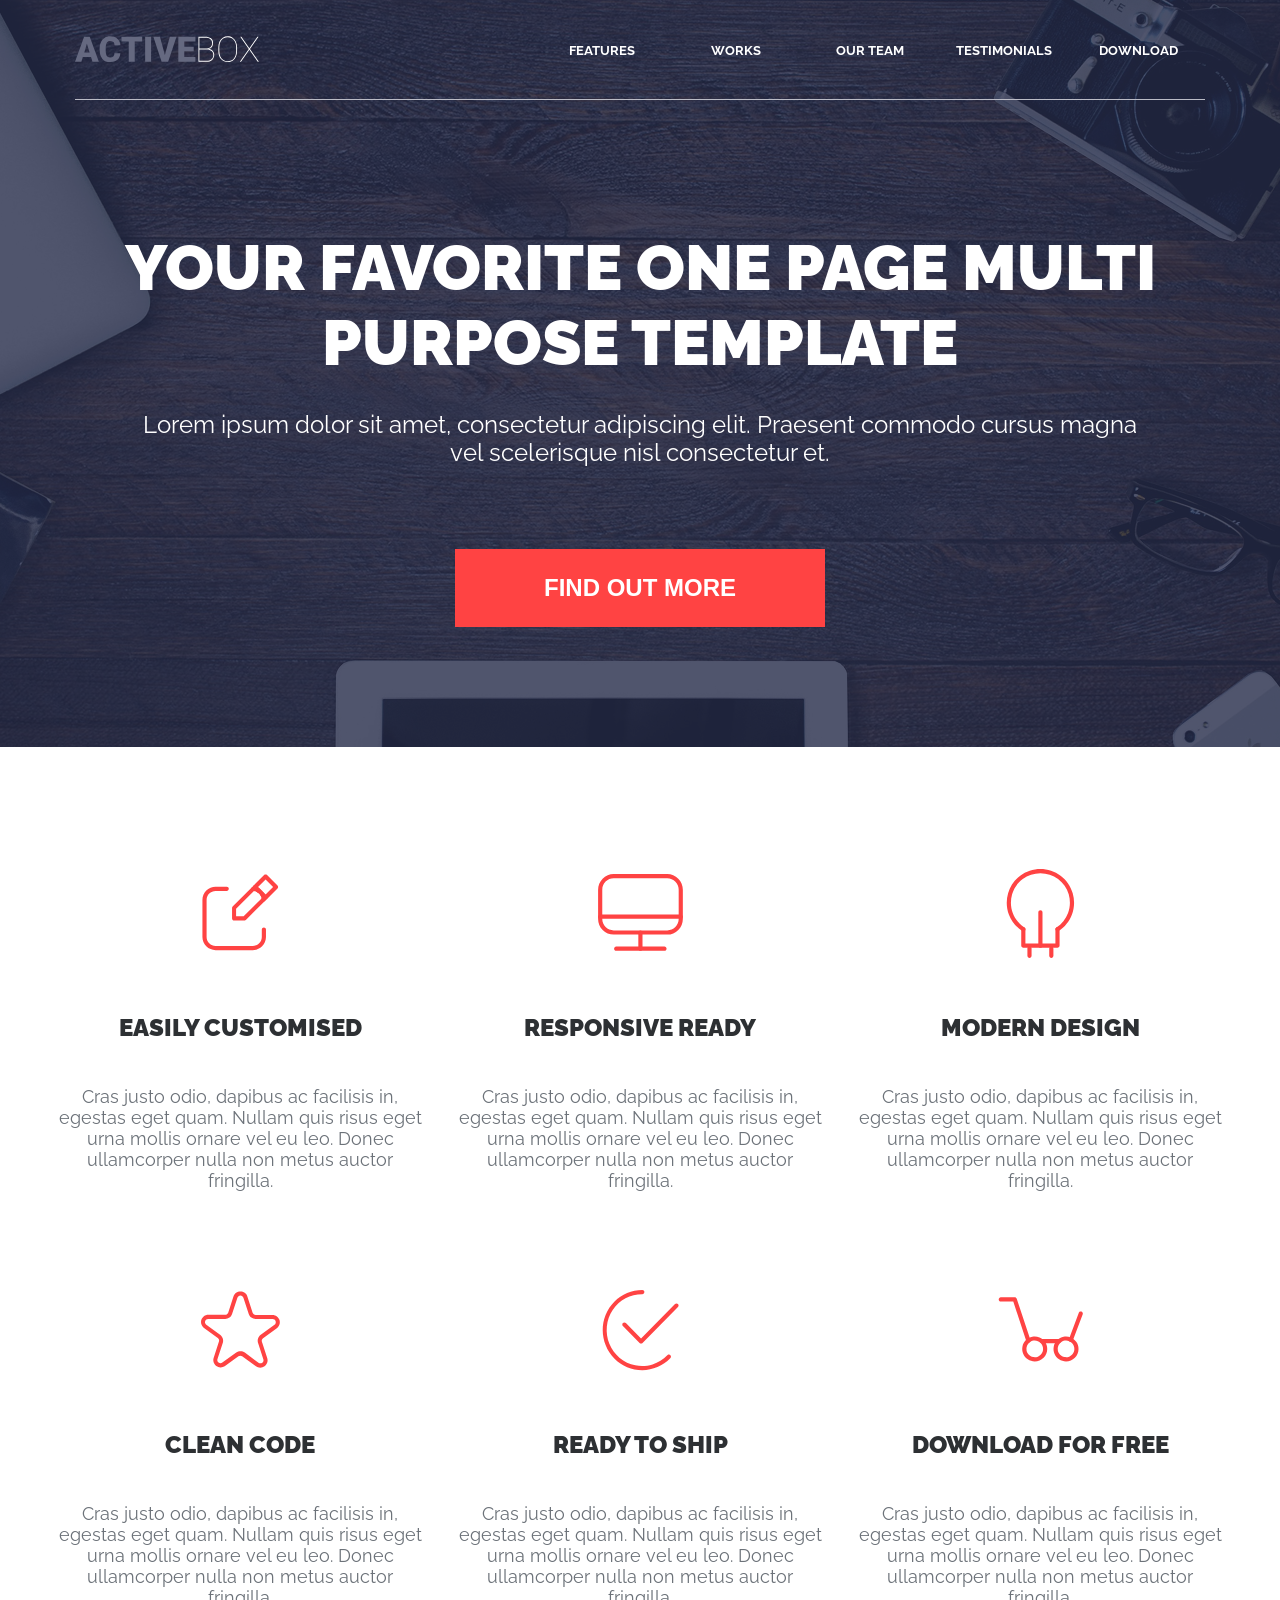
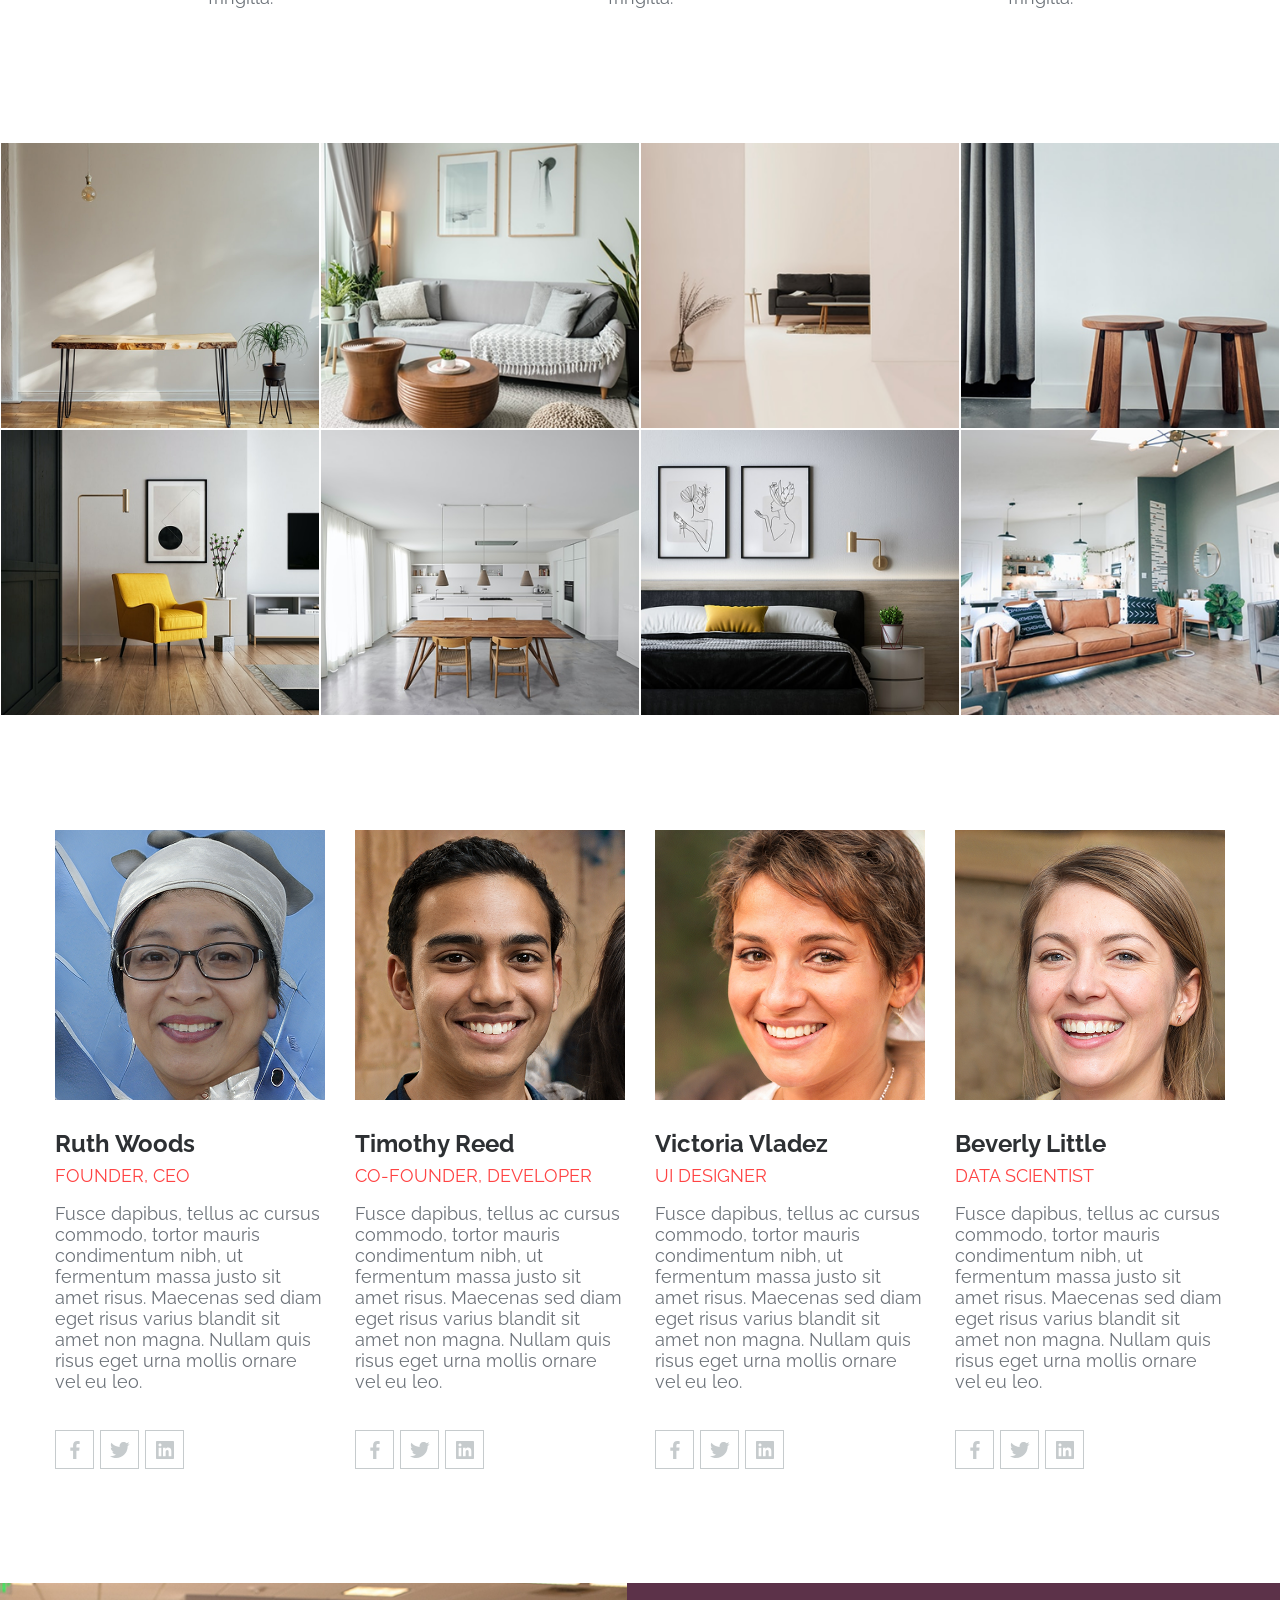
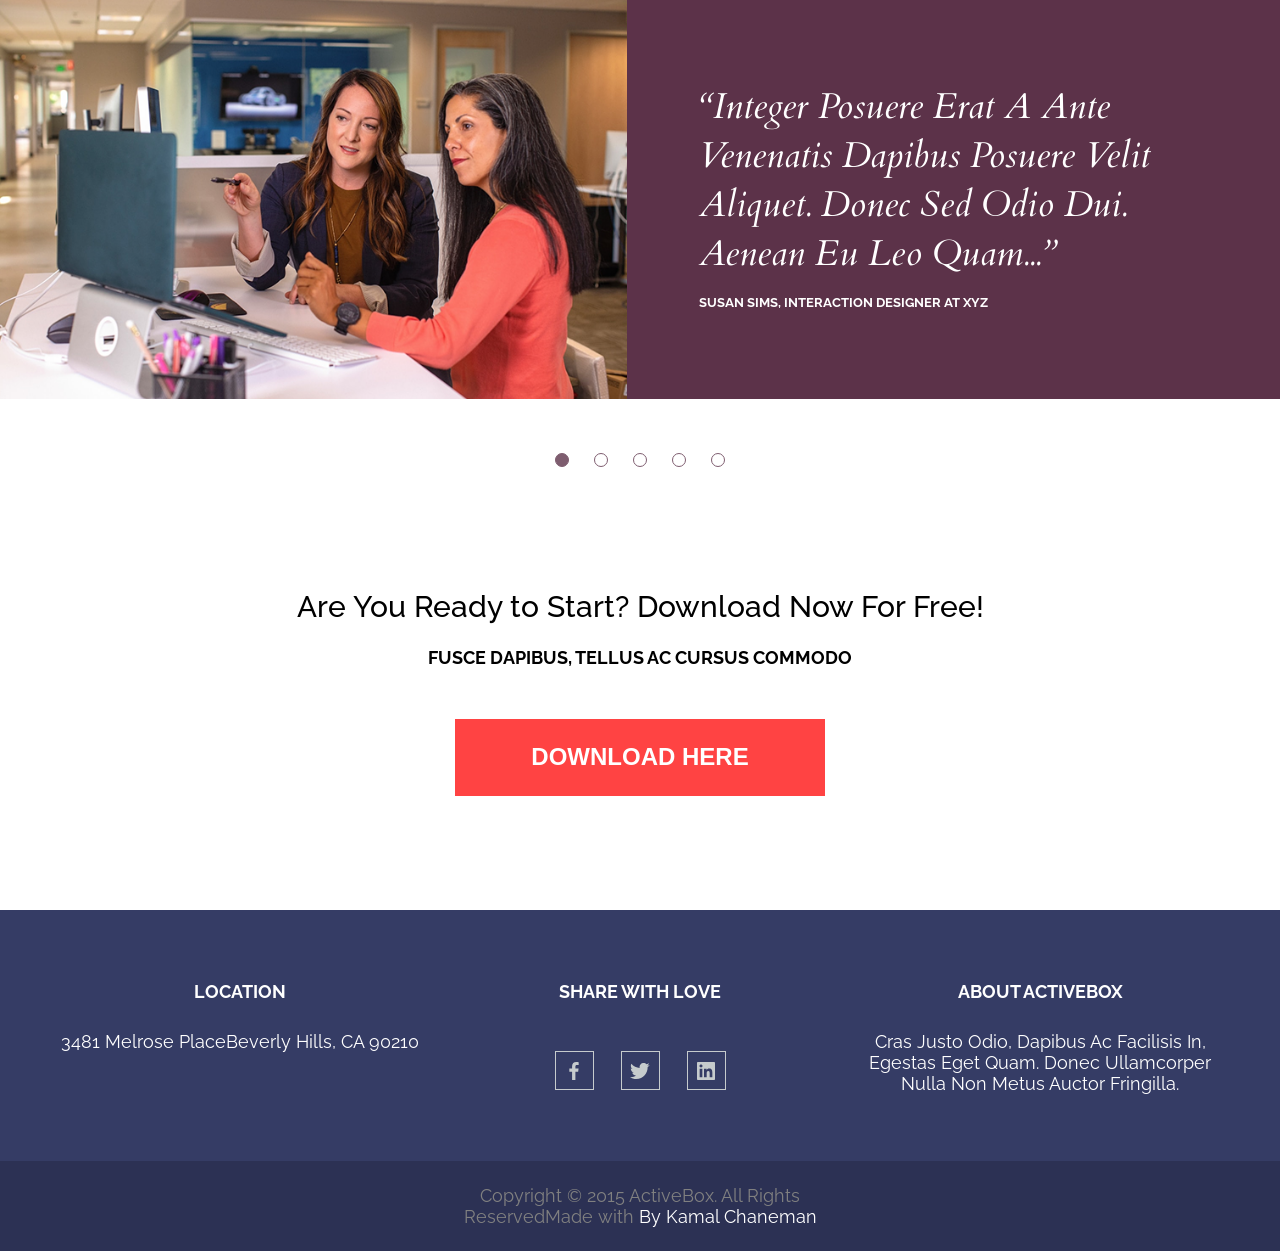
==== index.html @ 11651e59 "Going public." ====
<!DOCTYPE html>
<html lang="en">
<head>
    <meta charset="UTF-8">
    <meta name="viewport" content="width=device-width, initial-scale=1.0">
    <title>Active Box</title>
    <link rel="icon" type="image/svg" href="images/favicon.svg">
    <link rel="stylesheet" href="styles/fonts.css">
    <link rel="stylesheet" href="styles/style.css">
    <link rel="stylesheet" href="https://cdn.jsdelivr.net/npm/swiper@11/swiper-bundle.min.css" />
    <script src="scripts/header.js"></script>
    <script src="scripts/menu-mobile.js"></script>
    <!--a<script src="scripts/slider.js"></script>
    alt для картинок и еще для чего?-->
</head>
<body>
    <header class="header">
        <div class="container">
            <a class="header__logo" href="#top">
                <picture>
                    <source media="(max-width: 767px)" srcset="images/logo-mobile.svg">
                    <img src="images/logo.svg" alt="Logo">
                </picture>
            </a>
            <button class="hamburger" aria-label="Toggle Menu">
                <img src="images/hamburger.svg" alt="Menu">
            </button>
            <nav class="menu">
                <ul class="menu__items">
                    <li class="menu__item"><a class="menu__link" href="#features">features</a></li>
                    <li class="menu__item"><a class="menu__link" href="#works">works</a></li>
                    <li class="menu__item"><a class="menu__link" href="#team">our team</a></li>
                    <li class="menu__item"><a class="menu__link" href="#testimonials">testimonials</a></li>
                    <li class="menu__item"><a class="menu__link" href="#downloads">download</a></li>
                </ul>
            </nav>
        </div>
    </header>
    <main>
        <section class="intro">
            <div class="container"> 
                <h1 class="intro__title">Your Favorite One Page Multi Purpose Template</h1>
                <p class="intro__text">Lorem ipsum dolor sit amet, consectetur adipiscing elit. Praesent commodo cursus magna vel scelerisque nisl consectetur et.</p>
                <button>Find Out More</button>
            </div>
        </section>
        <div id="features" class="features">
            <div class="container">
                <div class="features__item">
                    <div class="features__item__wrapper-image">
                        <svg class="features__item__image" width="77" height="77" viewBox="0 0 77 77" fill="none" xmlns="http://www.w3.org/2000/svg">
                            <path d="M50.7596 76.1257H13.5929C10.0971 76.1146 6.7482 74.7182 4.28016 72.2423C1.81212 69.7665 0.426252 66.4132 0.42627 62.9173V25.8757C0.437257 22.387 1.82798 19.0444 4.29483 16.5776C6.76169 14.1107 10.1043 12.72 13.5929 12.709H24.7179C25.2705 12.709 25.8004 12.9285 26.1911 13.3192C26.5818 13.7099 26.8013 14.2398 26.8013 14.7923C26.8013 15.3449 26.5818 15.8748 26.1911 16.2655C25.8004 16.6562 25.2705 16.8757 24.7179 16.8757H13.5929C11.2094 16.8866 8.92654 17.8383 7.24108 19.5238C5.55563 21.2093 4.6039 23.4921 4.59294 25.8757V62.9173C4.59291 65.3081 5.53979 67.6016 7.22643 69.2961C8.91307 70.9905 11.2022 71.948 13.5929 71.959H50.7596C51.947 71.959 53.1227 71.7251 54.2197 71.2707C55.3167 70.8164 56.3134 70.1503 57.153 69.3107C57.9926 68.4712 58.6586 67.4744 59.113 66.3774C59.5674 65.2804 59.8013 64.1047 59.8013 62.9173V55.5007C59.8013 54.9481 60.0208 54.4182 60.4115 54.0275C60.8022 53.6368 61.3321 53.4173 61.8846 53.4173C62.4371 53.4173 62.967 53.6368 63.3577 54.0275C63.7484 54.4182 63.9679 54.9481 63.9679 55.5007V62.9173C63.9679 66.4204 62.5763 69.78 60.0993 72.257C57.6223 74.7341 54.2627 76.1257 50.7596 76.1257V76.1257Z" fill="#FF4343"/>
                            <path d="M61.7179 27.3756C61.1795 27.3761 60.6618 27.1681 60.2734 26.7952C59.885 26.4223 59.6561 25.9136 59.6345 25.3756C59.5516 23.8318 59.0629 22.3371 58.2179 21.0423C57.5377 19.9667 56.6268 19.0559 55.5512 18.3756C54.3002 17.5675 52.8689 17.0808 51.3845 16.959C51.1109 16.9483 50.842 16.8837 50.5934 16.7689C50.3447 16.6542 50.1211 16.4916 49.9353 16.2903C49.7495 16.0891 49.6053 15.8532 49.5108 15.5962C49.4163 15.3391 49.3734 15.066 49.3845 14.7923C49.3728 14.2647 49.5658 13.7529 49.9232 13.3645C50.2805 12.9761 50.7744 12.7412 51.3012 12.709C53.6148 12.8121 55.8588 13.5313 57.8012 14.7923C59.3832 15.7885 60.7216 17.127 61.7179 18.709C62.9789 20.6514 63.6981 22.8954 63.8012 25.209C63.8124 25.4826 63.7695 25.7558 63.675 26.0128C63.5805 26.2699 63.4362 26.5058 63.2504 26.707C63.0647 26.9082 62.8411 27.0709 62.5924 27.1856C62.3437 27.3003 62.0749 27.3649 61.8012 27.3756H61.7179Z" fill="#FF4343"/>
                            <path d="M42.4258 46.5006H32.1342C31.5816 46.5006 31.0517 46.2811 30.661 45.8904C30.2703 45.4997 30.0508 44.9698 30.0508 44.4172V33.9172C30.0476 33.3736 30.2569 32.8503 30.6342 32.4589L51.4675 11.6256C51.8569 11.2438 52.3805 11.03 52.9258 11.03C53.4711 11.03 53.9947 11.2438 54.3842 11.6256L58.0092 15.2506C58.3909 15.64 58.6047 16.1636 58.6047 16.7089C58.6047 17.2542 58.3909 17.7778 58.0092 18.1672C57.8155 18.3625 57.5851 18.5175 57.3312 18.6233C57.0773 18.729 56.805 18.7835 56.53 18.7835C56.255 18.7835 55.9827 18.729 55.7288 18.6233C55.4749 18.5175 55.2445 18.3625 55.0508 18.1672L52.9258 16.0839L34.0925 34.7922V42.3339H41.6342L60.5092 23.4172L58.3842 21.2922C58.0024 20.9028 57.7886 20.3792 57.7886 19.8339C57.7886 19.2886 58.0024 18.765 58.3842 18.3756C58.5778 18.1803 58.8083 18.0253 59.0621 17.9195C59.316 17.8138 59.5883 17.7593 59.8633 17.7593C60.1384 17.7593 60.4107 17.8138 60.6645 17.9195C60.9184 18.0253 61.1488 18.1803 61.3425 18.3756L64.9258 21.9589C65.1211 22.1526 65.2761 22.383 65.3819 22.6369C65.4876 22.8907 65.5421 23.163 65.5421 23.4381C65.5421 23.7131 65.4876 23.9854 65.3819 24.2393C65.2761 24.4931 65.1211 24.7236 64.9258 24.9172L44.0925 45.7506C43.8843 45.9873 43.6279 46.1767 43.3404 46.3061C43.0529 46.4354 42.7411 46.5018 42.4258 46.5006Z" fill="#FF4343"/>
                            <path d="M63.5928 25.5006C63.0365 25.506 62.4994 25.2971 62.0928 24.9173L58.5095 21.2923C58.1278 20.9028 57.914 20.3793 57.914 19.8339C57.914 19.2886 58.1278 18.765 58.5095 18.3756C58.7032 18.1803 58.9336 18.0254 59.1875 17.9196C59.4413 17.8138 59.7136 17.7594 59.9887 17.7594C60.2637 17.7594 60.536 17.8138 60.7899 17.9196C61.0437 18.0254 61.2741 18.1803 61.4678 18.3756L63.5928 20.5006L71.0928 12.9589L63.5928 5.45894L56.0512 12.9589L58.1762 15.0839C58.5579 15.4734 58.7717 15.997 58.7717 16.5423C58.7717 17.0876 58.5579 17.6112 58.1762 18.0006C57.9825 18.1959 57.7521 18.3509 57.4982 18.4566C57.2443 18.5624 56.972 18.6169 56.697 18.6169C56.422 18.6169 56.1497 18.5624 55.8958 18.4566C55.6419 18.3509 55.4115 18.1959 55.2178 18.0006L51.6345 14.4173C51.4343 14.2312 51.2753 14.0054 51.1677 13.7542C51.06 13.5031 51.0062 13.2322 51.0095 12.9589C51.0054 12.6794 51.0588 12.4021 51.1663 12.1441C51.2738 11.8861 51.4332 11.6529 51.6345 11.4589L62.0928 1.04227C62.2865 0.847004 62.5169 0.692016 62.7708 0.586248C63.0247 0.48048 63.297 0.426025 63.572 0.426025C63.847 0.426025 64.1193 0.48048 64.3732 0.586248C64.6271 0.692016 64.8575 0.847004 65.0512 1.04227L75.5095 11.4589C75.8939 11.8554 76.1088 12.3859 76.1088 12.9381C76.1088 13.4903 75.8939 14.0208 75.5095 14.4173L65.0512 24.9173C64.6598 25.2945 64.1364 25.5039 63.5928 25.5006Z" fill="#FF4343"/>
                        </svg>    
                    </div>                      
                    <h3 class="features__item__title">Easily Customised</h3>
                    <p class="features__item__text">Cras justo odio, dapibus ac facilisis in, egestas eget quam. Nullam quis risus eget urna mollis ornare vel eu leo. Donec ullamcorper nulla non metus auctor fringilla.</p>
                </div>
                <div class="features__item">
                    <div class="features__item__wrapper-image">
                        <svg class="features__item__image" width="85" height="77" viewBox="0 0 85 77" fill="none" xmlns="http://www.w3.org/2000/svg">
                            <path d="M69.2682 60.6166H15.6848C11.5519 60.6166 7.58817 58.9748 4.66573 56.0524C1.74329 53.1299 0.101475 49.1662 0.101475 45.0333V15.8666C0.0794684 13.8042 0.465993 11.7579 1.23876 9.84563C2.01152 7.93337 3.15523 6.19302 4.60392 4.72496C6.05262 3.2569 7.77763 2.09018 9.67946 1.29209C11.5813 0.493999 13.6223 0.0803338 15.6848 0.0749512H69.2682C73.3977 0.0859488 77.355 1.73129 80.2751 4.65135C83.1951 7.57141 84.8405 11.5287 84.8515 15.6583V45.0333C84.8515 47.0797 84.4484 49.1061 83.6653 50.9968C82.8821 52.8874 81.7343 54.6053 80.2872 56.0524C78.8402 57.4994 77.1223 58.6473 75.2316 59.4304C73.341 60.2135 71.3146 60.6166 69.2682 60.6166ZM15.6848 4.24162C12.6569 4.24162 9.75305 5.44444 7.61201 7.58548C5.47097 9.72652 4.26814 12.6304 4.26814 15.6583V45.0333C4.26814 48.0612 5.47097 50.965 7.61201 53.1061C9.75305 55.2471 12.6569 56.45 15.6848 56.45H69.2682C72.296 56.45 75.1999 55.2471 77.341 53.1061C79.482 50.965 80.6848 48.0612 80.6848 45.0333V15.8666C80.7125 14.3499 80.4376 12.8429 79.8763 11.4336C79.315 10.0244 78.4784 8.7411 77.4155 7.6588C76.3526 6.5765 75.0847 5.71688 73.6858 5.13015C72.2869 4.54343 70.7851 4.24137 69.2682 4.24162H15.6848Z" fill="#FF4343"/>
                            <path d="M82.7673 44.7834H2.18392C1.63472 44.7727 1.111 44.5498 0.722583 44.1614C0.334171 43.773 0.111253 43.2492 0.100586 42.7C0.100586 42.1475 0.320079 41.6176 0.71078 41.2269C1.10148 40.8362 1.63138 40.6167 2.18392 40.6167H82.7673C83.3198 40.6167 83.8497 40.8362 84.2404 41.2269C84.6311 41.6176 84.8506 42.1475 84.8506 42.7C84.8506 43.2526 84.6311 43.7825 84.2404 44.1732C83.8497 44.5639 83.3198 44.7834 82.7673 44.7834Z" fill="#FF4343"/>
                            <path d="M42.4207 76.7417C41.8682 76.7417 41.3383 76.5222 40.9476 76.1315C40.5569 75.7408 40.3374 75.2109 40.3374 74.6584V58.5334C40.3374 57.9809 40.5569 57.451 40.9476 57.0603C41.3383 56.6696 41.8682 56.4501 42.4207 56.4501C42.9733 56.4501 43.5032 56.6696 43.8939 57.0603C44.2846 57.451 44.5041 57.9809 44.5041 58.5334V74.6584C44.5041 75.2109 44.2846 75.7408 43.8939 76.1315C43.5032 76.5222 42.9733 76.7417 42.4207 76.7417Z" fill="#FF4343"/>
                            <path d="M66.4938 76.7417H18.1605C17.6079 76.7417 17.078 76.5222 16.6873 76.1315C16.2966 75.7408 16.0771 75.2109 16.0771 74.6584C16.0771 74.1059 16.2966 73.576 16.6873 73.1853C17.078 72.7946 17.6079 72.5751 18.1605 72.5751H66.4938C67.0464 72.5751 67.5763 72.7946 67.967 73.1853C68.3577 73.576 68.5772 74.1059 68.5772 74.6584C68.5772 75.2109 68.3577 75.7408 67.967 76.1315C67.5763 76.5222 67.0464 76.7417 66.4938 76.7417Z" fill="#FF4343"/>
                        </svg>
                    </div>                        
                    <h3 class="features__item__title">Responsive Ready</h3>
                    <p class="features__item__text">Cras justo odio, dapibus ac facilisis in, egestas eget quam. Nullam quis risus eget urna mollis ornare vel eu leo. Donec ullamcorper nulla non metus auctor fringilla.</p>
                </div>
                <div class="features__item">
                    <div class="features__item__wrapper-image">
                        <svg class="features__item__image" width="69" height="90" viewBox="0 0 69 90" fill="none" xmlns="http://www.w3.org/2000/svg">
                            <path d="M51.4917 63.2833C51.1469 63.2873 50.8066 63.2056 50.5011 63.0456C50.1957 62.8856 49.9348 62.6523 49.7417 62.3666C49.5878 62.1352 49.4818 61.8752 49.4299 61.6022C49.3779 61.3291 49.3812 61.0484 49.4394 60.7766C49.4977 60.5048 49.6097 60.2474 49.769 60.0195C49.9282 59.7917 50.1315 59.598 50.3667 59.45C55.7266 56.0025 59.826 50.912 62.0513 44.9404C64.2767 38.9687 64.5084 32.4369 62.7118 26.3226C60.9152 20.2082 57.1869 14.84 52.0848 11.0214C46.9827 7.20279 40.7812 5.13906 34.4084 5.13906C28.0355 5.13906 21.834 7.20279 16.7319 11.0214C11.6298 14.84 7.90151 20.2082 6.10491 26.3226C4.30831 32.4369 4.54003 38.9687 6.76542 44.9404C8.9908 50.912 13.0902 56.0025 18.45 59.45C18.6957 59.5901 18.9103 59.7789 19.0807 60.0046C19.2511 60.2304 19.3737 60.4886 19.4411 60.7633C19.5085 61.038 19.5192 61.3236 19.4727 61.6026C19.4261 61.8816 19.3232 62.1482 19.1702 62.3862C19.0173 62.6241 18.8174 62.8284 18.583 62.9866C18.3485 63.1448 18.0842 63.2536 17.8063 63.3064C17.5284 63.3591 17.2426 63.3547 16.9665 63.2935C16.6903 63.2322 16.4296 63.1153 16.2 62.95C10.0822 59.0162 5.40286 53.207 2.86229 46.3918C0.321723 39.5765 0.0565906 32.1218 2.10657 25.1433C4.15655 18.1648 8.4114 12.0378 14.2343 7.67936C20.0572 3.32093 27.135 0.965454 34.4084 0.965454C41.6818 0.965454 48.7596 3.32093 54.5825 7.67936C60.4054 12.0378 64.6602 18.1648 66.7102 25.1433C68.7602 32.1218 68.495 39.5765 65.9545 46.3918C63.4139 53.207 58.7345 59.0162 52.6167 62.95C52.2846 63.1734 51.892 63.2898 51.4917 63.2833V63.2833Z" fill="#FF4343"/>
                            <path d="M51.4917 79.7417H17.325C16.7758 79.731 16.2521 79.5081 15.8637 79.1197C15.4753 78.7313 15.2524 78.2076 15.2417 77.6584V61.2C15.2524 60.6508 15.4753 60.1271 15.8637 59.7387C16.2521 59.3503 16.7758 59.1274 17.325 59.1167C17.8776 59.1167 18.4075 59.3362 18.7982 59.7269C19.1889 60.1176 19.4084 60.6475 19.4084 61.2V75.575H49.4084V61.2C49.4084 60.6475 49.6279 60.1176 50.0186 59.7269C50.4093 59.3362 50.9392 59.1167 51.4917 59.1167C52.0409 59.1274 52.5646 59.3503 52.953 59.7387C53.3414 60.1271 53.5644 60.6508 53.575 61.2V77.6584C53.5644 78.2076 53.3414 78.7313 52.953 79.1197C52.5646 79.5081 52.0409 79.731 51.4917 79.7417V79.7417Z" fill="#FF4343"/>
                            <path d="M23.4915 89.9084C22.939 89.9084 22.4091 89.6889 22.0184 89.2982C21.6277 88.9075 21.4082 88.3776 21.4082 87.8251V80.4918C21.4189 79.9426 21.6418 79.4189 22.0302 79.0304C22.4186 78.642 22.9423 78.4191 23.4915 78.4084C24.0441 78.4084 24.574 78.6279 24.9647 79.0186C25.3554 79.4093 25.5749 79.9392 25.5749 80.4918V87.8251C25.5749 88.3776 25.3554 88.9075 24.9647 89.2982C24.574 89.6889 24.0441 89.9084 23.4915 89.9084Z" fill="#FF4343"/>
                            <path d="M45.325 89.9084C44.7725 89.9084 44.2426 89.6889 43.8519 89.2982C43.4612 88.9075 43.2417 88.3776 43.2417 87.8251V80.4918C43.2417 79.9392 43.4612 79.4093 43.8519 79.0186C44.2426 78.6279 44.7725 78.4084 45.325 78.4084C45.8742 78.4191 46.398 78.642 46.7864 79.0304C47.1748 79.4189 47.3977 79.9426 47.4084 80.4918V87.8251C47.4084 88.3776 47.1889 88.9075 46.7982 89.2982C46.4075 89.6889 45.8776 89.9084 45.325 89.9084Z" fill="#FF4343"/>
                            <path d="M34.4085 79.7416C33.856 79.7416 33.3261 79.5221 32.9354 79.1314C32.5447 78.7407 32.3252 78.2108 32.3252 77.6582V44.3249C32.3252 43.7724 32.5447 43.2425 32.9354 42.8518C33.3261 42.4611 33.856 42.2416 34.4085 42.2416C34.9611 42.2416 35.491 42.4611 35.8817 42.8518C36.2724 43.2425 36.4919 43.7724 36.4919 44.3249V77.6582C36.4919 78.2108 36.2724 78.7407 35.8817 79.1314C35.491 79.5221 34.9611 79.7416 34.4085 79.7416Z" fill="#FF4343"/>
                        </svg> 
                    </div>                       
                    <h3 class="features__item__title">Modern Design</h3>
                    <p class="features__item__text">Cras justo odio, dapibus ac facilisis in, egestas eget quam. Nullam quis risus eget urna mollis ornare vel eu leo. Donec ullamcorper nulla non metus auctor fringilla.</p>
                </div>
                <div class="features__item">
                    <div class="features__item__wrapper-image">
                        <svg class="features__item__image" width="79" height="77" viewBox="0 0 79 77" fill="none" xmlns="http://www.w3.org/2000/svg">
                            <path d="M19.4919 76.4083C17.9912 76.3711 16.5376 75.8769 15.3252 74.9916C14.0464 74.0723 13.0996 72.7638 12.6264 71.2616C12.1532 69.7594 12.1791 68.1445 12.7002 66.6583L17.9502 50.4916C18.1555 49.8537 18.1531 49.1672 17.9435 48.5308C17.7338 47.8944 17.3277 47.3409 16.7836 46.9499L3.03356 36.9499C1.79664 36.045 0.874324 34.7752 0.396221 33.3191C-0.0818823 31.8629 -0.0917467 30.2936 0.368013 28.8316C0.827772 27.3695 1.73405 26.0883 2.9595 25.1679C4.18495 24.2474 5.66799 23.7341 7.20023 23.6999H24.2002C24.8395 23.7146 25.4683 23.5353 26.0038 23.1858C26.5393 22.8362 26.9564 22.3328 27.2002 21.7416L32.4502 5.53326C32.8944 4.03821 33.8142 2.72887 35.07 1.80395C36.3258 0.879022 37.849 0.389007 39.4086 0.408261V0.408261C40.9559 0.390404 42.468 0.870981 43.7211 1.77893C44.9742 2.68687 45.9019 3.97398 46.3669 5.44993L51.6169 21.7416C51.832 22.3683 52.2359 22.9131 52.773 23.301C53.3102 23.689 53.9543 23.9011 54.6169 23.9083H71.6586C73.1908 23.9424 74.6738 24.4558 75.8993 25.3762C77.1247 26.2966 78.031 27.5779 78.4908 29.0399C78.9505 30.5019 78.9407 32.0713 78.4626 33.5274C77.9845 34.9835 77.0622 36.2533 75.8252 37.1583L62.0752 47.1583C61.5311 47.5492 61.125 48.1027 60.9153 48.7392C60.7057 49.3756 60.7033 50.0621 60.9086 50.6999L66.2002 66.9083C66.7102 68.3994 66.7262 70.0152 66.2459 71.5162C65.7656 73.0172 64.8145 74.3235 63.5336 75.2416C62.2908 76.1779 60.7771 76.6843 59.2211 76.6843C57.6651 76.6843 56.1513 76.1779 54.9086 75.2416L41.1586 65.2416C40.6165 64.8577 39.9686 64.6516 39.3044 64.6516C38.6402 64.6516 37.9923 64.8577 37.4502 65.2416L23.6586 75.2416C22.423 76.0505 20.9678 76.4579 19.4919 76.4083V76.4083ZM7.15856 27.9916C6.48984 27.9726 5.8335 28.1745 5.29116 28.5662C4.74882 28.9579 4.35074 29.5175 4.15856 30.1583C3.94233 30.7913 3.93493 31.4769 4.13744 32.1145C4.33995 32.752 4.74168 33.3077 5.28356 33.6999L19.0752 43.6999C20.351 44.6224 21.298 45.929 21.7778 47.4284C22.2577 48.9279 22.2451 50.5415 21.7419 52.0333L16.4919 68.0749C16.2688 68.7073 16.2579 69.3952 16.4609 70.0343C16.6639 70.6734 17.0698 71.2289 17.6169 71.6166C18.1485 72.0254 18.8004 72.2471 19.4711 72.2471C20.1417 72.2471 20.7936 72.0254 21.3252 71.6166L35.2419 61.6166C36.4862 60.7027 37.9897 60.2099 39.5336 60.2099C41.0774 60.2099 42.5809 60.7027 43.8252 61.6166L57.4919 71.7416C58.0235 72.1504 58.6754 72.3721 59.3461 72.3721C60.0167 72.3721 60.6686 72.1504 61.2002 71.7416C61.7474 71.3539 62.1532 70.7984 62.3562 70.1593C62.5592 69.5202 62.5484 68.8323 62.3252 68.1999L57.0752 52.0333C56.5721 50.5415 56.5595 48.9279 57.0393 47.4284C57.5191 45.929 58.4662 44.6224 59.7419 43.6999L73.4919 33.6999C74.0227 33.3057 74.4168 32.7551 74.6188 32.1256C74.8209 31.496 74.8209 30.819 74.6187 30.1895C74.4165 29.5599 74.0223 29.0095 73.4915 28.6153C72.9606 28.2212 72.3197 28.003 71.6586 27.9916H54.6169C53.0884 27.9726 51.6041 27.4764 50.3715 26.5725C49.1388 25.6685 48.2195 24.402 47.7419 22.9499L42.4086 6.74159C42.2164 6.1008 41.8183 5.54123 41.276 5.14955C40.7336 4.75786 40.0773 4.55589 39.4086 4.57493V4.57493C38.7398 4.55589 38.0835 4.75786 37.5412 5.14955C36.9988 5.54123 36.6007 6.1008 36.4086 6.74159L31.0752 22.9499C30.5977 24.402 29.6783 25.6685 28.4456 26.5725C27.213 27.4764 25.7287 27.9726 24.2002 27.9916H7.15856Z" fill="#FF4343"/>
                        </svg>
                    </div>                        
                    <h3 class="features__item__title">Clean Code</h3>
                    <p class="features__item__text">Cras justo odio, dapibus ac facilisis in, egestas eget quam. Nullam quis risus eget urna mollis ornare vel eu leo. Donec ullamcorper nulla non metus auctor fringilla.</p>
                </div>
                <div class="features__item">
                    <div class="features__item__wrapper-image">
                        <svg class="features__item__image" width="77" height="82" viewBox="0 0 77 82" fill="none" xmlns="http://www.w3.org/2000/svg">
                            <path d="M40.2996 81.2277C29.8015 81.2277 19.7333 76.9995 12.31 69.473C4.88668 61.9466 0.716309 51.7386 0.716309 41.0946C0.716309 30.4507 4.88668 20.2427 12.31 12.7163C19.7333 5.18984 29.8015 0.961548 40.2996 0.961548C40.8522 0.961548 41.3821 1.18409 41.7728 1.58022C42.1635 1.97634 42.383 2.51361 42.383 3.07382C42.383 3.63402 42.1635 4.17129 41.7728 4.56742C41.3821 4.96354 40.8522 5.18608 40.2996 5.18608C34.4566 5.15096 28.6957 6.58215 23.5305 9.3521C18.3653 12.122 13.9563 16.1447 10.6965 21.0614C7.43676 25.9782 5.42745 31.6363 4.84772 37.5314C4.268 43.4265 5.13587 49.3755 7.37398 54.848C9.61209 60.3205 13.1509 65.1466 17.675 68.8961C22.199 72.6455 27.5678 75.2018 33.3027 76.3371C39.0376 77.4724 44.9604 77.1514 50.5433 75.4028C56.1261 73.6541 61.1956 70.5321 65.2996 66.3151C65.4849 66.0928 65.7135 65.9117 65.971 65.7831C66.2286 65.6545 66.5095 65.5814 66.7963 65.5681C67.0831 65.5549 67.3695 65.6018 67.6375 65.7061C67.9055 65.8104 68.1494 65.9697 68.3538 66.174C68.5582 66.3784 68.7188 66.6233 68.8254 66.8936C68.9321 67.1638 68.9825 67.4535 68.9735 67.7444C68.9645 68.0353 68.8963 68.3212 68.7731 68.5841C68.65 68.8471 68.4746 69.0814 68.258 69.2723C64.6149 73.0485 60.2661 76.0506 55.4657 78.1033C50.6653 80.1561 45.5095 81.2182 40.2996 81.2277V81.2277Z" fill="#FF4343"/>
                            <path d="M39.0498 54.6131C38.7797 54.6219 38.5106 54.5739 38.2596 54.4721C38.0086 54.3703 37.7812 54.2169 37.5915 54.0216L20.9248 37.1235C20.7296 36.9271 20.5746 36.6935 20.4688 36.4361C20.363 36.1787 20.3086 35.9026 20.3086 35.6238C20.3086 35.3449 20.363 35.0688 20.4688 34.8114C20.5746 34.554 20.7296 34.3204 20.9248 34.1241C21.3213 33.7343 21.8518 33.5164 22.404 33.5164C22.9562 33.5164 23.4867 33.7343 23.8832 34.1241L39.0498 49.5436L73.0082 15.1136C73.4005 14.7159 73.9325 14.4924 74.4873 14.4924C75.0421 14.4924 75.5742 14.7159 75.9665 15.1136C76.3588 15.5114 76.5792 16.0508 76.5792 16.6133C76.5792 17.1758 76.3588 17.7153 75.9665 18.1131L40.5498 54.0216C40.351 54.2161 40.116 54.3686 39.8584 54.4701C39.6009 54.5717 39.3261 54.6203 39.0498 54.6131V54.6131Z" fill="#FF4343"/>
                        </svg>
                    </div>                     
                    <h3 class="features__item__title">Ready to Ship</h3>
                    <p class="features__item__text">Cras justo odio, dapibus ac facilisis in, egestas eget quam. Nullam quis risus eget urna mollis ornare vel eu leo. Donec ullamcorper nulla non metus auctor fringilla.</p>
                </div>
                <div class="features__item">
                    <div class="features__item__wrapper-image">
                        <svg class="features__item__image" width="85" height="65" viewBox="0 0 85 65" fill="none" xmlns="http://www.w3.org/2000/svg">
                            <path d="M61.1081 46.1999H43.6497C43.0972 46.1999 42.5673 45.9804 42.1766 45.5897C41.7859 45.199 41.5664 44.6691 41.5664 44.1165C41.5664 43.564 41.7859 43.0341 42.1766 42.6434C42.5673 42.2527 43.0972 42.0332 43.6497 42.0332H61.1081C61.6606 42.0332 62.1905 42.2527 62.5812 42.6434C62.9719 43.0341 63.1914 43.564 63.1914 44.1165C63.1914 44.6691 62.9719 45.199 62.5812 45.5897C62.1905 45.9804 61.6606 46.1999 61.1081 46.1999Z" fill="#FF4343"/>
                            <path d="M72.8583 44.9082C72.6117 44.9667 72.3548 44.9667 72.1083 44.9082C71.8515 44.8157 71.6159 44.6726 71.4153 44.4874C71.2148 44.3022 71.0535 44.0787 70.9408 43.8301C70.8281 43.5815 70.7665 43.3128 70.7595 43.04C70.7524 42.7671 70.8002 42.4956 70.8999 42.2416L80.8166 15.7416C81.0128 15.2299 81.4028 14.8162 81.9019 14.59C82.401 14.3638 82.9692 14.3434 83.4833 14.5332C83.9989 14.7387 84.4159 15.1341 84.6485 15.638C84.8811 16.142 84.9114 16.7159 84.7333 17.2416L74.8166 43.6166C74.6486 43.9971 74.3746 44.3213 74.0274 44.5504C73.6801 44.7794 73.2742 44.9036 72.8583 44.9082V44.9082Z" fill="#FF4343"/>
                            <path d="M30.3164 45.7C29.8817 45.7032 29.4573 45.5674 29.1051 45.3126C28.7528 45.0578 28.4911 44.6972 28.3581 44.2834L15.2747 4.53337H2.77474C2.22221 4.53337 1.6923 4.31387 1.3016 3.92317C0.9109 3.53247 0.691406 3.00257 0.691406 2.45003C0.702073 1.90084 0.924992 1.37711 1.3134 0.988698C1.70182 0.600285 2.22555 0.377366 2.77474 0.366699H16.7747C17.2064 0.375905 17.6251 0.516406 17.9749 0.76949C18.3248 1.02257 18.5892 1.37623 18.7331 1.78337L32.4414 42.95C32.5327 43.207 32.5716 43.4796 32.5558 43.7519C32.5401 44.0241 32.4699 44.2904 32.3495 44.5351C32.2291 44.7798 32.0609 44.9979 31.8549 45.1765C31.6488 45.3551 31.409 45.4906 31.1497 45.575C30.885 45.6794 30.6001 45.7221 30.3164 45.7V45.7Z" fill="#FF4343"/>
                            <path d="M36.7334 64.45C34.2611 64.45 31.8444 63.7169 29.7888 62.3433C27.7332 60.9698 26.131 59.0176 25.1849 56.7335C24.2388 54.4494 23.9913 51.9361 24.4736 49.5113C24.9559 47.0866 26.1464 44.8593 27.8946 43.1111C29.6427 41.363 31.87 40.1725 34.2948 39.6901C36.7195 39.2078 39.2329 39.4554 41.5169 40.4015C43.801 41.3476 45.7533 42.9497 47.1268 45.0053C48.5003 47.0609 49.2334 49.4777 49.2334 51.95C49.2334 55.2652 47.9164 58.4446 45.5722 60.7888C43.228 63.133 40.0486 64.45 36.7334 64.45V64.45ZM36.7334 43.6166C35.0852 43.6166 33.4741 44.1054 32.1037 45.021C30.7332 45.9367 29.6651 47.2382 29.0344 48.7609C28.4037 50.2836 28.2386 51.9592 28.5602 53.5757C28.8817 55.1922 29.6754 56.6771 30.8408 57.8425C32.0063 59.008 33.4911 59.8016 35.1077 60.1232C36.7242 60.4447 38.3997 60.2797 39.9224 59.649C41.4452 59.0182 42.7466 57.9501 43.6623 56.5797C44.578 55.2093 45.0667 53.5981 45.0667 51.95C45.0667 49.7398 44.1888 47.6202 42.626 46.0574C41.0632 44.4946 38.9435 43.6166 36.7334 43.6166Z" fill="#FF4343"/>
                            <path d="M68.0249 64.45C65.5526 64.45 63.1359 63.7169 61.0803 62.3433C59.0247 60.9698 57.4225 59.0176 56.4764 56.7335C55.5303 54.4494 55.2828 51.9361 55.7651 49.5113C56.2474 47.0866 57.4379 44.8593 59.1861 43.1111C60.9342 41.363 63.1615 40.1725 65.5863 39.6901C68.011 39.2078 70.5244 39.4554 72.8084 40.4015C75.0925 41.3476 77.0448 42.9497 78.4183 45.0053C79.7918 47.0609 80.5249 49.4777 80.5249 51.95C80.5249 55.2652 79.2079 58.4446 76.8637 60.7888C74.5195 63.133 71.3401 64.45 68.0249 64.45V64.45ZM68.0249 43.6166C66.3767 43.6166 64.7656 44.1054 63.3952 45.021C62.0247 45.9367 60.9566 47.2382 60.3259 48.7609C59.6952 50.2836 59.5302 51.9592 59.8517 53.5757C60.1732 55.1922 60.9669 56.6771 62.1324 57.8425C63.2978 59.008 64.7826 59.8016 66.3992 60.1232C68.0157 60.4447 69.6912 60.2797 71.2139 59.649C72.7367 59.0182 74.0381 57.9501 74.9538 56.5797C75.8695 55.2093 76.3582 53.5981 76.3582 51.95C76.3582 49.7398 75.4803 47.6202 73.9175 46.0574C72.3547 44.4946 70.235 43.6166 68.0249 43.6166Z" fill="#FF4343"/>
                        </svg> 
                    </div>
                    <h3 class="features__item__title">Download for Free</h3>
                    <p class="features__item__text">Cras justo odio, dapibus ac facilisis in, egestas eget quam. Nullam quis risus eget urna mollis ornare vel eu leo. Donec ullamcorper nulla non metus auctor fringilla.</p>
                </div>
            </div>
        </div>
        <div id="works" class="works">
            <div class="works__wrapper">
                <div class="works__item">
                    <a class="works__link" href="https://www.example.com">
                        <img class="works__image" src="images/work_1.png">
                        <div class="works__overlay">
                            <h3 class="works__title">Project Name</h3>
                            <p class="works__text">User Interface Design</p>
                        </div>
                    </a>
                </div>
                <div class="works__item">
                    <a class="works__link" href="https://www.example.com">
                        <img class="works__image" src="images/work_2.png">
                        <div class="works__overlay">
                            <h3 class="works__title">Project Name</h3>
                            <p class="works__text">User Interface Design</p>
                        </div>
                    </a>
                </div>
                <div class="works__item">
                    <a class="works__link" href="https://www.example.com">
                        <img class="works__image" src="images/work_3.png">
                        <div class="works__overlay">
                            <h3 class="works__title">Project Name</h3>
                            <p class="works__text">User Interface Design</p>
                        </div>
                    </a>
                </div>
                <div class="works__item">
                    <a class="works__link" href="https://www.example.com">
                        <img class="works__image" src="images/work_4.png">
                        <div class="works__overlay">
                            <h3 class="works__title">Project Name</h3>
                            <p class="works__text">User Interface Design</p>
                        </div>
                    </a>
                </div>
                <div class="works__item">
                    <a class="works__link" href="https://www.example.com">
                        <img class="works__image" src="images/work_5.png">
                        <div class="works__overlay">
                            <h3 class="works__title">Project Name</h3>
                            <p class="works__text">User Interface Design</p>
                        </div>
                    </a>
                </div>
                <div class="works__item">
                    <a class="works__link" href="https://www.example.com">
                        <img class="works__image" src="images/work_6.png">
                        <div class="works__overlay">
                            <h3 class="works__title">Project Name</h3>
                            <p class="works__text">User Interface Design</p>
                        </div>
                    </a>
                </div>            
                <div class="works__item">
                    <a class="works__link" href="https://www.example.com">
                        <img class="works__image" src="images/work_7.png">
                        <div class="works__overlay">
                            <h3 class="works__title">Project Name</h3>
                            <p class="works__text">User Interface Design</p>
                        </div>
                    </a>
                </div>
                <div class="works__item">
                    <a class="works__link" href="https://www.example.com">
                        <img class="works__image" src="images/work_8.png">
                        <div class="works__overlay">
                            <h3 class="works__title">Project Name</h3>
                            <p class="works__text">User Interface Design</p>
                        </div>
                    </a>
                </div>
            </div>
        </div>
        <div id="team" class="team">
            <div class="container">
                <div class="team__item">
                    <div class="team__photo-wrapper">
                        <img class="team__photo" src="images/rooth_woods.png">
                    </div>
                    <h3 class="team__name">Ruth woods</h3>
                    <h4 class="team__position">founder, ceo</h4>
                    <p class="team__text">Fusce dapibus, tellus ac cursus commodo, tortor mauris condimentum nibh, ut fermentum massa justo sit amet risus. Maecenas sed diam eget risus varius blandit sit amet non magna. Nullam quis risus eget urna mollis ornare vel eu leo.</p>
                    <div class="social-media__wrapper">
                        <a class="social-media__link" href="https://www.facebook.com/">
                            <picture>
                                <source media="(max-width: 1023px)" srcset="images/social-media/facebook-tablet.svg">
                                <img src="images/social-media/facebook.svg" alt="Facebook">
                            </picture>                            
                        </a>
                        <a class="social-media__link" href="https://www.x.com/">
                            <svg width="20" height="16" viewBox="0 0 20 16" fill="none" xmlns="http://www.w3.org/2000/svg">
                                <path d="M17.633 3.978C17.646 4.153 17.646 4.327 17.646 4.501C17.646 9.826 13.593 15.962 6.186 15.962C3.904 15.962 1.784 15.301 0 14.153C0.324 14.19 0.636 14.203 0.973 14.203C2.78599 14.2074 4.54765 13.6011 5.974 12.482C5.13342 12.4668 4.31858 12.1895 3.64324 11.6887C2.9679 11.188 2.46578 10.4889 2.207 9.689C2.456 9.726 2.706 9.751 2.968 9.751C3.329 9.751 3.692 9.701 4.029 9.614C3.11676 9.42981 2.29647 8.93535 1.70762 8.21469C1.11876 7.49402 0.797693 6.59165 0.799 5.661V5.611C1.336 5.91 1.959 6.097 2.619 6.122C2.06609 5.75459 1.61272 5.25602 1.29934 4.67079C0.98596 4.08556 0.822313 3.43186 0.823 2.768C0.823 2.02 1.022 1.334 1.371 0.736001C2.38314 1.98102 3.6455 2.99956 5.07634 3.72566C6.50717 4.45176 8.07456 4.86922 9.677 4.951C9.615 4.651 9.577 4.34 9.577 4.028C9.57674 3.49896 9.68075 2.97506 9.88308 2.48624C10.0854 1.99742 10.3821 1.55327 10.7562 1.17919C11.1303 0.805102 11.5744 0.508411 12.0632 0.306078C12.5521 0.103746 13.076 -0.000262379 13.605 4.97063e-07C14.765 4.97063e-07 15.812 0.486 16.548 1.272C17.4498 1.09762 18.3145 0.768422 19.104 0.299C18.8034 1.22982 18.1738 2.0191 17.333 2.519C18.1328 2.42778 18.9144 2.21745 19.652 1.895C19.1011 2.6981 18.4185 3.40235 17.633 3.978Z" fill="#C6CBCD"/>
                            </svg>                          
                        </a>
                        <a class="social-media__link" href="https://www.linkedin.com/">
                            <svg width="18" height="18" viewBox="0 0 18 18" fill="none" xmlns="http://www.w3.org/2000/svg">
                                <path d="M17 0H1C0.734784 0 0.48043 0.105357 0.292893 0.292893C0.105357 0.48043 0 0.734784 0 1V17C0 17.2652 0.105357 17.5196 0.292893 17.7071C0.48043 17.8946 0.734784 18 1 18H17C17.2652 18 17.5196 17.8946 17.7071 17.7071C17.8946 17.5196 18 17.2652 18 17V1C18 0.734784 17.8946 0.48043 17.7071 0.292893C17.5196 0.105357 17.2652 0 17 0ZM5.339 15.337H2.667V6.747H5.339V15.337ZM4.003 5.574C3.59244 5.574 3.1987 5.41091 2.9084 5.1206C2.61809 4.8303 2.455 4.43655 2.455 4.026C2.455 3.61544 2.61809 3.22171 2.9084 2.9314C3.1987 2.64109 3.59244 2.478 4.003 2.478C4.41356 2.478 4.80729 2.64109 5.0976 2.9314C5.38791 3.22171 5.551 3.61544 5.551 4.026C5.551 4.43655 5.38791 4.8303 5.0976 5.1206C4.80729 5.41091 4.41356 5.574 4.003 5.574ZM15.338 15.337H12.669V11.16C12.669 10.164 12.651 8.883 11.281 8.883C9.891 8.883 9.68 9.969 9.68 11.09V15.338H7.013V6.748H9.573V7.922H9.61C9.965 7.247 10.837 6.535 12.134 6.535C14.838 6.535 15.337 8.313 15.337 10.627V15.337H15.338Z" fill="#C6CBCD"/>
                            </svg>                          
                        </a>
                    </div>
                </div>
                <div class="team__item">
                    <div class="team__photo-wrapper">
                        <img class="team__photo" src="images/timothy_reed.png">
                    </div>
                    <h3 class="team__name">Timothy Reed</h3>
                    <h4 class="team__position">co-founder, developer</h4>
                    <p class="team__text">Fusce dapibus, tellus ac cursus commodo, tortor mauris condimentum nibh, ut fermentum massa justo sit amet risus. Maecenas sed diam eget risus varius blandit sit amet non magna. Nullam quis risus eget urna mollis ornare vel eu leo.</p>
                    <div class="social-media__wrapper">
                        <a class="social-media__link" href="https://www.facebook.com/">
                            <svg width="10" height="18" viewBox="0 0 10 18" fill="none" xmlns="http://www.w3.org/2000/svg">
                                <path d="M6.39703 17.9972V9.80117H9.16203L9.57303 6.59217H6.39703V4.54817C6.39703 3.62217 6.65503 2.98817 7.98403 2.98817H9.66803V0.127169C8.84867 0.0393602 8.02508 -0.00303802 7.20103 0.000169166C4.75703 0.000169166 3.07903 1.49217 3.07903 4.23117V6.58617H0.332031V9.79517H3.08503V17.9972H6.39703Z" fill="#C6CBCD"/>
                            </svg>                                
                        </a>
                        <a class="social-media__link" href="https://www.x.com/">
                            <svg width="20" height="16" viewBox="0 0 20 16" fill="none" xmlns="http://www.w3.org/2000/svg">
                                <path d="M17.633 3.978C17.646 4.153 17.646 4.327 17.646 4.501C17.646 9.826 13.593 15.962 6.186 15.962C3.904 15.962 1.784 15.301 0 14.153C0.324 14.19 0.636 14.203 0.973 14.203C2.78599 14.2074 4.54765 13.6011 5.974 12.482C5.13342 12.4668 4.31858 12.1895 3.64324 11.6887C2.9679 11.188 2.46578 10.4889 2.207 9.689C2.456 9.726 2.706 9.751 2.968 9.751C3.329 9.751 3.692 9.701 4.029 9.614C3.11676 9.42981 2.29647 8.93535 1.70762 8.21469C1.11876 7.49402 0.797693 6.59165 0.799 5.661V5.611C1.336 5.91 1.959 6.097 2.619 6.122C2.06609 5.75459 1.61272 5.25602 1.29934 4.67079C0.98596 4.08556 0.822313 3.43186 0.823 2.768C0.823 2.02 1.022 1.334 1.371 0.736001C2.38314 1.98102 3.6455 2.99956 5.07634 3.72566C6.50717 4.45176 8.07456 4.86922 9.677 4.951C9.615 4.651 9.577 4.34 9.577 4.028C9.57674 3.49896 9.68075 2.97506 9.88308 2.48624C10.0854 1.99742 10.3821 1.55327 10.7562 1.17919C11.1303 0.805102 11.5744 0.508411 12.0632 0.306078C12.5521 0.103746 13.076 -0.000262379 13.605 4.97063e-07C14.765 4.97063e-07 15.812 0.486 16.548 1.272C17.4498 1.09762 18.3145 0.768422 19.104 0.299C18.8034 1.22982 18.1738 2.0191 17.333 2.519C18.1328 2.42778 18.9144 2.21745 19.652 1.895C19.1011 2.6981 18.4185 3.40235 17.633 3.978Z" fill="#C6CBCD"/>
                            </svg>                          
                        </a>
                        <a class="social-media__link" href="https://www.linkedin.com/">
                            <svg width="18" height="18" viewBox="0 0 18 18" fill="none" xmlns="http://www.w3.org/2000/svg">
                                <path d="M17 0H1C0.734784 0 0.48043 0.105357 0.292893 0.292893C0.105357 0.48043 0 0.734784 0 1V17C0 17.2652 0.105357 17.5196 0.292893 17.7071C0.48043 17.8946 0.734784 18 1 18H17C17.2652 18 17.5196 17.8946 17.7071 17.7071C17.8946 17.5196 18 17.2652 18 17V1C18 0.734784 17.8946 0.48043 17.7071 0.292893C17.5196 0.105357 17.2652 0 17 0ZM5.339 15.337H2.667V6.747H5.339V15.337ZM4.003 5.574C3.59244 5.574 3.1987 5.41091 2.9084 5.1206C2.61809 4.8303 2.455 4.43655 2.455 4.026C2.455 3.61544 2.61809 3.22171 2.9084 2.9314C3.1987 2.64109 3.59244 2.478 4.003 2.478C4.41356 2.478 4.80729 2.64109 5.0976 2.9314C5.38791 3.22171 5.551 3.61544 5.551 4.026C5.551 4.43655 5.38791 4.8303 5.0976 5.1206C4.80729 5.41091 4.41356 5.574 4.003 5.574ZM15.338 15.337H12.669V11.16C12.669 10.164 12.651 8.883 11.281 8.883C9.891 8.883 9.68 9.969 9.68 11.09V15.338H7.013V6.748H9.573V7.922H9.61C9.965 7.247 10.837 6.535 12.134 6.535C14.838 6.535 15.337 8.313 15.337 10.627V15.337H15.338Z" fill="#C6CBCD"/>
                            </svg>                          
                        </a>
                    </div>
                </div>
                <div class="team__item">
                    <div class="team__photo-wrapper">
                        <img class="team__photo" src="images/victoria_vladez.png">
                    </div>
                    <h3 class="team__name">Victoria Vladez</h3>
                    <h4 class="team__position">ui designer</h4>
                    <p class="team__text">Fusce dapibus, tellus ac cursus commodo, tortor mauris condimentum nibh, ut fermentum massa justo sit amet risus. Maecenas sed diam eget risus varius blandit sit amet non magna. Nullam quis risus eget urna mollis ornare vel eu leo.</p>
                    <div class="social-media__wrapper">
                        <a class="social-media__link" href="https://www.facebook.com/">
                            <svg width="10" height="18" viewBox="0 0 10 18" fill="none" xmlns="http://www.w3.org/2000/svg">
                                <path d="M6.39703 17.9972V9.80117H9.16203L9.57303 6.59217H6.39703V4.54817C6.39703 3.62217 6.65503 2.98817 7.98403 2.98817H9.66803V0.127169C8.84867 0.0393602 8.02508 -0.00303802 7.20103 0.000169166C4.75703 0.000169166 3.07903 1.49217 3.07903 4.23117V6.58617H0.332031V9.79517H3.08503V17.9972H6.39703Z" fill="#C6CBCD"/>
                            </svg>                                
                        </a>
                        <a class="social-media__link" href="https://www.x.com/">
                            <svg width="20" height="16" viewBox="0 0 20 16" fill="none" xmlns="http://www.w3.org/2000/svg">
                                <path d="M17.633 3.978C17.646 4.153 17.646 4.327 17.646 4.501C17.646 9.826 13.593 15.962 6.186 15.962C3.904 15.962 1.784 15.301 0 14.153C0.324 14.19 0.636 14.203 0.973 14.203C2.78599 14.2074 4.54765 13.6011 5.974 12.482C5.13342 12.4668 4.31858 12.1895 3.64324 11.6887C2.9679 11.188 2.46578 10.4889 2.207 9.689C2.456 9.726 2.706 9.751 2.968 9.751C3.329 9.751 3.692 9.701 4.029 9.614C3.11676 9.42981 2.29647 8.93535 1.70762 8.21469C1.11876 7.49402 0.797693 6.59165 0.799 5.661V5.611C1.336 5.91 1.959 6.097 2.619 6.122C2.06609 5.75459 1.61272 5.25602 1.29934 4.67079C0.98596 4.08556 0.822313 3.43186 0.823 2.768C0.823 2.02 1.022 1.334 1.371 0.736001C2.38314 1.98102 3.6455 2.99956 5.07634 3.72566C6.50717 4.45176 8.07456 4.86922 9.677 4.951C9.615 4.651 9.577 4.34 9.577 4.028C9.57674 3.49896 9.68075 2.97506 9.88308 2.48624C10.0854 1.99742 10.3821 1.55327 10.7562 1.17919C11.1303 0.805102 11.5744 0.508411 12.0632 0.306078C12.5521 0.103746 13.076 -0.000262379 13.605 4.97063e-07C14.765 4.97063e-07 15.812 0.486 16.548 1.272C17.4498 1.09762 18.3145 0.768422 19.104 0.299C18.8034 1.22982 18.1738 2.0191 17.333 2.519C18.1328 2.42778 18.9144 2.21745 19.652 1.895C19.1011 2.6981 18.4185 3.40235 17.633 3.978Z" fill="#C6CBCD"/>
                            </svg>                          
                        </a>
                        <a class="social-media__link" href="https://www.linkedin.com/">
                            <svg width="18" height="18" viewBox="0 0 18 18" fill="none" xmlns="http://www.w3.org/2000/svg">
                                <path d="M17 0H1C0.734784 0 0.48043 0.105357 0.292893 0.292893C0.105357 0.48043 0 0.734784 0 1V17C0 17.2652 0.105357 17.5196 0.292893 17.7071C0.48043 17.8946 0.734784 18 1 18H17C17.2652 18 17.5196 17.8946 17.7071 17.7071C17.8946 17.5196 18 17.2652 18 17V1C18 0.734784 17.8946 0.48043 17.7071 0.292893C17.5196 0.105357 17.2652 0 17 0ZM5.339 15.337H2.667V6.747H5.339V15.337ZM4.003 5.574C3.59244 5.574 3.1987 5.41091 2.9084 5.1206C2.61809 4.8303 2.455 4.43655 2.455 4.026C2.455 3.61544 2.61809 3.22171 2.9084 2.9314C3.1987 2.64109 3.59244 2.478 4.003 2.478C4.41356 2.478 4.80729 2.64109 5.0976 2.9314C5.38791 3.22171 5.551 3.61544 5.551 4.026C5.551 4.43655 5.38791 4.8303 5.0976 5.1206C4.80729 5.41091 4.41356 5.574 4.003 5.574ZM15.338 15.337H12.669V11.16C12.669 10.164 12.651 8.883 11.281 8.883C9.891 8.883 9.68 9.969 9.68 11.09V15.338H7.013V6.748H9.573V7.922H9.61C9.965 7.247 10.837 6.535 12.134 6.535C14.838 6.535 15.337 8.313 15.337 10.627V15.337H15.338Z" fill="#C6CBCD"/>
                            </svg>                          
                        </a>
                    </div>
                </div>
                <div class="team__item">
                    <div class="team__photo-wrapper">
                        <img class="team__photo"  src="images/beverly_little.png">
                    </div>
                    <h3 class="team__name">Beverly Little</h3>
                    <h4 class="team__position">data scientist</h4>
                    <p class="team__text">Fusce dapibus, tellus ac cursus commodo, tortor mauris condimentum nibh, ut fermentum massa justo sit amet risus. Maecenas sed diam eget risus varius blandit sit amet non magna. Nullam quis risus eget urna mollis ornare vel eu leo.</p>
                    <div class="social-media__wrapper">
                        <a class="social-media__link" href="https://www.facebook.com/">
                            <svg width="10" height="18" viewBox="0 0 10 18" fill="none" xmlns="http://www.w3.org/2000/svg">
                                <path d="M6.39703 17.9972V9.80117H9.16203L9.57303 6.59217H6.39703V4.54817C6.39703 3.62217 6.65503 2.98817 7.98403 2.98817H9.66803V0.127169C8.84867 0.0393602 8.02508 -0.00303802 7.20103 0.000169166C4.75703 0.000169166 3.07903 1.49217 3.07903 4.23117V6.58617H0.332031V9.79517H3.08503V17.9972H6.39703Z" fill="#C6CBCD"/>
                            </svg>                                
                        </a>
                        <a class="social-media__link" href="https://www.x.com/">
                            <svg width="20" height="16" viewBox="0 0 20 16" fill="none" xmlns="http://www.w3.org/2000/svg">
                                <path d="M17.633 3.978C17.646 4.153 17.646 4.327 17.646 4.501C17.646 9.826 13.593 15.962 6.186 15.962C3.904 15.962 1.784 15.301 0 14.153C0.324 14.19 0.636 14.203 0.973 14.203C2.78599 14.2074 4.54765 13.6011 5.974 12.482C5.13342 12.4668 4.31858 12.1895 3.64324 11.6887C2.9679 11.188 2.46578 10.4889 2.207 9.689C2.456 9.726 2.706 9.751 2.968 9.751C3.329 9.751 3.692 9.701 4.029 9.614C3.11676 9.42981 2.29647 8.93535 1.70762 8.21469C1.11876 7.49402 0.797693 6.59165 0.799 5.661V5.611C1.336 5.91 1.959 6.097 2.619 6.122C2.06609 5.75459 1.61272 5.25602 1.29934 4.67079C0.98596 4.08556 0.822313 3.43186 0.823 2.768C0.823 2.02 1.022 1.334 1.371 0.736001C2.38314 1.98102 3.6455 2.99956 5.07634 3.72566C6.50717 4.45176 8.07456 4.86922 9.677 4.951C9.615 4.651 9.577 4.34 9.577 4.028C9.57674 3.49896 9.68075 2.97506 9.88308 2.48624C10.0854 1.99742 10.3821 1.55327 10.7562 1.17919C11.1303 0.805102 11.5744 0.508411 12.0632 0.306078C12.5521 0.103746 13.076 -0.000262379 13.605 4.97063e-07C14.765 4.97063e-07 15.812 0.486 16.548 1.272C17.4498 1.09762 18.3145 0.768422 19.104 0.299C18.8034 1.22982 18.1738 2.0191 17.333 2.519C18.1328 2.42778 18.9144 2.21745 19.652 1.895C19.1011 2.6981 18.4185 3.40235 17.633 3.978Z" fill="#C6CBCD"/>
                            </svg>                          
                        </a>
                        <a class="social-media__link" href="https://www.linkedin.com/">
                            <svg width="18" height="18" viewBox="0 0 18 18" fill="none" xmlns="http://www.w3.org/2000/svg">
                                <path d="M17 0H1C0.734784 0 0.48043 0.105357 0.292893 0.292893C0.105357 0.48043 0 0.734784 0 1V17C0 17.2652 0.105357 17.5196 0.292893 17.7071C0.48043 17.8946 0.734784 18 1 18H17C17.2652 18 17.5196 17.8946 17.7071 17.7071C17.8946 17.5196 18 17.2652 18 17V1C18 0.734784 17.8946 0.48043 17.7071 0.292893C17.5196 0.105357 17.2652 0 17 0ZM5.339 15.337H2.667V6.747H5.339V15.337ZM4.003 5.574C3.59244 5.574 3.1987 5.41091 2.9084 5.1206C2.61809 4.8303 2.455 4.43655 2.455 4.026C2.455 3.61544 2.61809 3.22171 2.9084 2.9314C3.1987 2.64109 3.59244 2.478 4.003 2.478C4.41356 2.478 4.80729 2.64109 5.0976 2.9314C5.38791 3.22171 5.551 3.61544 5.551 4.026C5.551 4.43655 5.38791 4.8303 5.0976 5.1206C4.80729 5.41091 4.41356 5.574 4.003 5.574ZM15.338 15.337H12.669V11.16C12.669 10.164 12.651 8.883 11.281 8.883C9.891 8.883 9.68 9.969 9.68 11.09V15.338H7.013V6.748H9.573V7.922H9.61C9.965 7.247 10.837 6.535 12.134 6.535C14.838 6.535 15.337 8.313 15.337 10.627V15.337H15.338Z" fill="#C6CBCD"/>
                            </svg>                          
                        </a>
                    </div>
                </div>
            </div>
        </div>
        <div id="testimonials" class="testimonials">
            <div class="swiper mySwiper">
                <div class="slider swiper-wrapper">
                    <!--
                    <div class="slider__slides">-->
                        <div class="slider__slide swiper-slide">
                            <div class="slider__photo-wrapper">
                                <img class="slider__photo" src="images/testimonial_1.png">
                            </div>
                            <div class="slider__content-wrapper">
                                <h3 class="slider__title">“Integer posuere erat a ante venenatis dapibus posuere velit aliquet. Donec sed odio dui. Aenean eu leo quam...”</h3>
                                <p class="slider__text">Susan Sims, Interaction Designer at XYZ</p>
                            </div>
                        </div>
                        <div class="slider__slide swiper-slide">
                            <div class="slider__photo-wrapper">
                                <img class="slider__photo" src="images/testimonial_1.png">
                            </div>
                            <div class="slider__content-wrapper">
                                <h3 class="slider__title">“Integer posuere erat a ante venenatis dapibus posuere velit aliquet. Donec sed odio dui. Aenean eu leo quam...”</h3>
                                <p class="slider__text">Susan Sims, Interaction Designer at XYZ</p>
                            </div>
                        </div>
                        <div class="slider__slide swiper-slide">
                            <div class="slider__photo-wrapper">
                                <img class="slider__photo" src="images/testimonial_1.png">
                            </div>
                            <div class="slider__content-wrapper">
                                <h3 class="slider__title">“Integer posuere erat a ante venenatis dapibus posuere velit aliquet. Donec sed odio dui. Aenean eu leo quam...”</h3>
                                <p class="slider__text">Susan Sims, Interaction Designer at XYZ</p>
                            </div>
                        </div>
                        <div class="slider__slide swiper-slide">
                            <div class="slider__photo-wrapper">
                                <img class="slider__photo" src="images/testimonial_1.png">
                            </div>
                            <div class="slider__content-wrapper">
                                <h3 class="slider__title">“Integer posuere erat a ante venenatis dapibus posuere velit aliquet. Donec sed odio dui. Aenean eu leo quam...”</h3>
                                <p class="slider__text">Susan Sims, Interaction Designer at XYZ</p>
                            </div>
                        </div>
                        <div class="slider__slide swiper-slide">
                            <div class="slider__photo-wrapper">
                                <img class="slider__photo" src="images/testimonial_1.png">
                            </div>
                            <div class="slider__content-wrapper">
                                <h3 class="slider__title">“Integer posuere erat a ante venenatis dapibus posuere velit aliquet. Donec sed odio dui. Aenean eu leo quam...”</h3>
                                <p class="slider__text">Susan Sims, Interaction Designer at XYZ</p>
                            </div>
                        </div>
                         <!--</div>-->
                         <!--
                            <a class="slider__indicator"></a>
                            <a class="slider__indicator"></a>
                            <a class="slider__indicator"></a>
                            <a class="slider__indicator"></a>
                            <a class="slider__indicator"></a>
                        </div>
                        -->
                </div>
                <div class="slider__indicators-wrapper swiper-pagination"></div>
            </div>
        </div>
        <section id="downloads" class="downloads">
            <div class="container">
                <h2 class="downloads__title">Are You Ready to Start? Download Now For Free!</h2>
                <p class="downloads__text">Fusce dapibus, tellus ac cursus commodo</p>
                <button>download here</button>
            </div>
        </section>
    </main>
    <footer class="footer">
        <div class="outro">
            <div class="container">
                <div class="outro__wrapper-content">
                    <h3 class="outro__title">Location</h3>
                    <p class="outro__text">3481 Melrose PlaceBeverly Hills, CA 90210</p>
                </div>
                <div class="outro__wrapper-content">
                    <h3 class="outro__title">Share with Love</h3>
                    <div class="social-media__wrapper">
                        <a class="social-media__link" href="https://www.facebook.com/">
                            <svg width="10" height="18" viewBox="0 0 10 18" fill="none" xmlns="http://www.w3.org/2000/svg">
                                <path d="M6.39703 17.9972V9.80117H9.16203L9.57303 6.59217H6.39703V4.54817C6.39703 3.62217 6.65503 2.98817 7.98403 2.98817H9.66803V0.127169C8.84867 0.0393602 8.02508 -0.00303802 7.20103 0.000169166C4.75703 0.000169166 3.07903 1.49217 3.07903 4.23117V6.58617H0.332031V9.79517H3.08503V17.9972H6.39703Z" fill="#C6CBCD"/>
                            </svg>                                
                        </a>
                        <a class="social-media__link" href="https://www.x.com/">
                            <svg width="20" height="16" viewBox="0 0 20 16" fill="none" xmlns="http://www.w3.org/2000/svg">
                                <path d="M17.633 3.978C17.646 4.153 17.646 4.327 17.646 4.501C17.646 9.826 13.593 15.962 6.186 15.962C3.904 15.962 1.784 15.301 0 14.153C0.324 14.19 0.636 14.203 0.973 14.203C2.78599 14.2074 4.54765 13.6011 5.974 12.482C5.13342 12.4668 4.31858 12.1895 3.64324 11.6887C2.9679 11.188 2.46578 10.4889 2.207 9.689C2.456 9.726 2.706 9.751 2.968 9.751C3.329 9.751 3.692 9.701 4.029 9.614C3.11676 9.42981 2.29647 8.93535 1.70762 8.21469C1.11876 7.49402 0.797693 6.59165 0.799 5.661V5.611C1.336 5.91 1.959 6.097 2.619 6.122C2.06609 5.75459 1.61272 5.25602 1.29934 4.67079C0.98596 4.08556 0.822313 3.43186 0.823 2.768C0.823 2.02 1.022 1.334 1.371 0.736001C2.38314 1.98102 3.6455 2.99956 5.07634 3.72566C6.50717 4.45176 8.07456 4.86922 9.677 4.951C9.615 4.651 9.577 4.34 9.577 4.028C9.57674 3.49896 9.68075 2.97506 9.88308 2.48624C10.0854 1.99742 10.3821 1.55327 10.7562 1.17919C11.1303 0.805102 11.5744 0.508411 12.0632 0.306078C12.5521 0.103746 13.076 -0.000262379 13.605 4.97063e-07C14.765 4.97063e-07 15.812 0.486 16.548 1.272C17.4498 1.09762 18.3145 0.768422 19.104 0.299C18.8034 1.22982 18.1738 2.0191 17.333 2.519C18.1328 2.42778 18.9144 2.21745 19.652 1.895C19.1011 2.6981 18.4185 3.40235 17.633 3.978Z" fill="#C6CBCD"/>
                            </svg>                          
                        </a>
                        <a class="social-media__link" href="https://www.linkedin.com/">
                            <svg width="18" height="18" viewBox="0 0 18 18" fill="none" xmlns="http://www.w3.org/2000/svg">
                                <path d="M17 0H1C0.734784 0 0.48043 0.105357 0.292893 0.292893C0.105357 0.48043 0 0.734784 0 1V17C0 17.2652 0.105357 17.5196 0.292893 17.7071C0.48043 17.8946 0.734784 18 1 18H17C17.2652 18 17.5196 17.8946 17.7071 17.7071C17.8946 17.5196 18 17.2652 18 17V1C18 0.734784 17.8946 0.48043 17.7071 0.292893C17.5196 0.105357 17.2652 0 17 0ZM5.339 15.337H2.667V6.747H5.339V15.337ZM4.003 5.574C3.59244 5.574 3.1987 5.41091 2.9084 5.1206C2.61809 4.8303 2.455 4.43655 2.455 4.026C2.455 3.61544 2.61809 3.22171 2.9084 2.9314C3.1987 2.64109 3.59244 2.478 4.003 2.478C4.41356 2.478 4.80729 2.64109 5.0976 2.9314C5.38791 3.22171 5.551 3.61544 5.551 4.026C5.551 4.43655 5.38791 4.8303 5.0976 5.1206C4.80729 5.41091 4.41356 5.574 4.003 5.574ZM15.338 15.337H12.669V11.16C12.669 10.164 12.651 8.883 11.281 8.883C9.891 8.883 9.68 9.969 9.68 11.09V15.338H7.013V6.748H9.573V7.922H9.61C9.965 7.247 10.837 6.535 12.134 6.535C14.838 6.535 15.337 8.313 15.337 10.627V15.337H15.338Z" fill="#C6CBCD"/>
                            </svg>                          
                        </a>
                    </div>
                </div>
                <div class="outro__wrapper-content">
                    <h3 class="outro__title">About ActiveBox</h3>
                    <p class="outro__text">Cras justo odio, dapibus ac facilisis in, egestas eget quam. Donec ullamcorper nulla non metus auctor fringilla.</p>
                </div>
            </div>
        </div>
        <div class="footer__credits">
            <div class="footer__credits__text-wrapper">
                <p class="footer__credits__text">Copyright © 2015 ActiveBox. All Rights ReservedMade with <span>By Kamal Chaneman</span></p>
            </div>
        </div>
    </footer>
  <!-- Swiper JS -->
  <script src="https://cdn.jsdelivr.net/npm/swiper@11/swiper-bundle.min.js"></script>
  <!-- Initialize Swiper -->
  <script>
    var swiper = new Swiper(".mySwiper", {
      pagination: {
        el: ".swiper-pagination",
        clickable: true,
      },
      autoplay: {
        delay: 4500,
        disableOnInteraction: false, 
      },
    });
  </script>
</body>
</html>
---- styles/fonts.css ----
@font-face {
    font-family: "Raleway";
    src: url(../fonts/Raleway/Raleway-VariableFont_wght.ttf);
}

@font-face {
    font-family: "Cardo-Italic";
    src: url(../fonts/Cardo/Cardo-Italic.ttf) format('truetype');
}
---- styles/style.css ----
@charset "UTF-8";
* {
  margin: 0;
  padding: 0;
  box-sizing: border-box;
}

body {
  font-family: "Raleway";
  list-style: none;
}

.container {
  max-width: 1210px;
  margin: 0 auto;
  text-align: center;
  padding: 0 20px;
}
@media only screen and (min-width: 768px) and (max-width: 1024px) {
  .container {
    max-width: 984px;
    min-width: 768px;
    padding: 0 20px;
    margin: 0 auto;
  }
}
@media only screen and (min-width: 320px) and (max-width: 767px) {
  .container {
    padding: 0 20px;
  }
}

button {
  width: 100%;
  max-width: 370px;
  font-size: 24px;
  font-weight: 900;
  text-transform: uppercase;
  line-height: 28px;
  color: #ffffff;
  background-color: #FF4343;
  border: none;
  padding: 24.79px 10px;
  cursor: pointer;
}
button:hover {
  background-color: #E71414;
  transition: opacity 0.2s ease-in-out;
}
button:active {
  box-shadow: 4px 4px 30px #FF4343;
  transition: opacity 0.2s ease-in-out;
}
@media only screen and (min-width: 768px) and (max-width: 1024px) {
  button {
    max-width: 314px;
  }
}
@media only screen and (min-width: 320px) and (max-width: 767px) {
  button {
    padding: 16px 10px;
    max-width: 280px;
  }
}

.header {
  position: fixed;
  top: 0;
  left: 0;
  width: 100%;
  padding: 36px 0 35.89px;
  z-index: 2;
}
@media only screen and (min-width: 320px) and (max-width: 767px) {
  .header {
    padding: 38px 0;
  }
}
.header .container {
  max-width: 1170px;
  display: flex;
  justify-content: space-between;
  align-items: center;
  position: relative;
}
.header .container::after {
  content: "";
  width: calc(100% - 40px);
  border-bottom: 1px solid #BABBC5;
  position: absolute;
  left: 20px;
  bottom: -36.995px;
}
@media only screen and (min-width: 768px) and (max-width: 1024px) {
  .header .container::after {
    max-width: 984px;
  }
}
@media only screen and (min-width: 320px) and (max-width: 767px) {
  .header .container::after {
    display: none;
  }
}
.header__logo, .header picture {
  display: flex;
}
.header .hamburger {
  display: none;
  flex-direction: column;
  justify-content: space-around;
  width: 24px;
  height: 18px;
  background: transparent;
  border: none;
  cursor: pointer;
  padding: 0;
  z-index: 3;
}
@media only screen and (min-width: 320px) and (max-width: 767px) {
  .header .hamburger {
    display: flex;
    margin-right: 15.5px;
  }
}
.header .hamburger img {
  padding: 0 px;
}
.header .hamburger.active .hamburger__line:nth-child(1) {
  transform: rotate(45deg) translate(5px, 5px);
}
.header .hamburger.active .hamburger__line:nth-child(2) {
  opacity: 0;
}
.header .hamburger.active .hamburger__line:nth-child(3) {
  transform: rotate(-45deg) translate(5px, -5px);
}
@media only screen and (min-width: 320px) and (max-width: 767px) {
  .header .menu {
    display: none;
    /*
    position: fixed;
    top: 100%; // Position below the header
    left: 0;
    width: 100%;
    height: calc(100vh - 100px); // Adjust height to fit below the header
    background: #353C65;
    flex-direction: column;
    justify-content: flex-start;
    align-items: center;
    transition: transform 0.3s ease;
    transform: translateY(-100%); // Hide off-screen by default
    z-index: 1;

    &.active {
      transform: translateY(0); // Slide down when active
    }
    */
  }
}
.header .menu__items {
  display: flex;
  list-style: none;
  text-transform: uppercase;
  justify-content: space-between;
}
@media only screen and (min-width: 768px) and (max-width: 768px) {
  .header .menu__items {
    gap: 1px;
  }
}
@media only screen and (min-width: 320px) and (max-width: 767px) {
  .header .menu__items {
    display: none;
    /*
    flex-direction: column;
    align-items: center;
    gap: 20px;
    margin-top: 20px; // Add margin to separate from the header
    */
  }
}
.header .menu__item {
  min-width: 134px;
  justify-content: center;
}
@media only screen and (min-width: 768px) and (max-width: 1024px) {
  .header .menu__item {
    min-width: 112px;
  }
}
@media only screen and (min-width: 320px) and (max-width: 767px) {
  .header .menu__item {
    min-width: auto;
  }
}
.header .menu__link {
  font-size: 13px;
  line-height: 15px;
  font-weight: 700;
  color: #ffffff;
  text-transform: uppercase;
  text-decoration: none;
  position: relative;
}
@media only screen and (min-width: 768px) and (max-width: 1024px) {
  .header .menu__link {
    font-size: 12px;
    line-height: 14px;
  }
}
.header .menu__link:hover::after {
  display: block;
  content: "";
  width: 134px;
  border-bottom: 3px solid #BABBC5;
  position: absolute;
  bottom: -42px;
  left: 50%;
  transform: translateX(-50%);
  transition: opacity 0.2s ease-in-out;
}
@media only screen and (min-width: 768px) and (max-width: 1024px) {
  .header .menu__link:hover::after {
    line-height: 112px;
  }
}
.header .menu__link:active {
  color: #E71414;
  transition: opacity 0.2s ease-in-out;
}
.header .menu__link:active::after {
  color: #E71414;
  border-color: #E71414;
}
@media only screen and (min-width: 320px) and (max-width: 767px) {
  .header .menu__link {
    font-size: 12px;
    line-height: 14px;
  }
}

.intro {
  background-image: url("../images/background.png");
  background-repeat: no-repeat;
  background-position: center;
  background-size: cover;
  position: relative;
  padding: 230px 0 120px;
  margin-bottom: 116px;
  z-index: 1;
}
@media only screen and (min-width: 768px) and (max-width: 1024px) {
  .intro {
    padding: 257px 0 126px;
    margin-bottom: 78px;
  }
}
@media only screen and (min-width: 320px) and (max-width: 767px) {
  .intro {
    padding: 106px 0 52px;
    margin-bottom: 40px;
  }
}
.intro::after {
  display: block;
  position: absolute;
  width: 100%;
  height: 100%;
  content: "";
  background-color: rgba(37, 43, 73, 0.8);
  left: 0;
  top: 0;
  bottom: 0;
  z-index: -1;
}
.intro__title {
  font-size: 64px;
  font-weight: 900;
  line-height: 75px;
  color: #ffffff;
  text-transform: uppercase;
  margin-bottom: 31.43px;
}
@media only screen and (min-width: 768px) and (max-width: 1024px) {
  .intro__title {
    font-size: 48px;
    line-height: 56px;
    margin-bottom: 61.86px;
  }
}
@media only screen and (min-width: 320px) and (max-width: 767px) {
  .intro__title {
    font-size: 36px;
    line-height: 42px;
    margin-bottom: 32.71px;
  }
}
.intro__text {
  font-size: 24px;
  font-weight: 400;
  line-height: 28px;
  color: #ffffff;
  margin: 0 auto 82px;
  max-width: 1000px;
}
@media only screen and (min-width: 768px) and (max-width: 1024px) {
  .intro__text {
    font-size: 18px;
    line-height: 21px;
    margin-bottom: 89.14px;
  }
}
@media only screen and (min-width: 320px) and (max-width: 767px) {
  .intro__text {
    font-size: 14px;
    line-height: 16px;
    margin-bottom: 49.29px;
  }
}

.features {
  margin-bottom: 133.57px;
  scroll-margin-top: 200px;
}
@media only screen and (min-width: 768px) and (max-width: 1024px) {
  .features {
    margin-bottom: 80.11px;
  }
}
@media only screen and (min-width: 320px) and (max-width: 767px) {
  .features {
    margin-bottom: 34.85px;
  }
}
.features .container {
  display: grid;
  grid-template-columns: repeat(3, 1fr);
  -moz-column-gap: 30px;
       column-gap: 30px;
  row-gap: 88.57px;
}
@media only screen and (min-width: 768px) and (max-width: 1024px) {
  .features .container {
    -moz-column-gap: 20px;
         column-gap: 20px;
    row-gap: 49.84px;
  }
}
@media only screen and (min-width: 320px) and (max-width: 767px) {
  .features .container {
    display: flex;
    flex-flow: column;
    -moz-column-gap: 0px;
         column-gap: 0px;
    row-gap: 41.46px;
  }
}
.features__item {
  width: 100%;
}
.features__item__wrapper-image {
  display: flex;
  width: 100%;
  max-width: 100px;
  height: 100px;
  align-items: center;
  justify-content: center;
  margin: 0 auto 51px;
}
@media only screen and (min-width: 768px) and (max-width: 1024px) {
  .features__item__wrapper-image {
    width: 85px;
    height: 85px;
    margin-bottom: 23.49px;
  }
}
@media only screen and (min-width: 320px) and (max-width: 767px) {
  .features__item__wrapper-image {
    width: 75px;
    height: 75px;
    margin-bottom: 21.72px;
  }
}
.features__item__title {
  font-size: 24px;
  font-weight: 900;
  line-height: 28px;
  text-transform: uppercase;
  color: #2D3033;
  margin-bottom: 44.43px;
}
@media only screen and (min-width: 768px) and (max-width: 1024px) {
  .features__item__title {
    font-size: 18px;
    line-height: 21px;
    margin-bottom: 23.725px;
  }
}
@media only screen and (min-width: 320px) and (max-width: 767px) {
  .features__item__title {
    margin-bottom: 8.315px;
  }
}
.features__item__text {
  font-size: 18px;
  font-weight: 400;
  line-height: 21px;
  color: #6C7279;
}
@media only screen and (min-width: 768px) and (max-width: 1024px) {
  .features__item__text {
    font-size: 14px;
    line-height: 16px;
  }
}
.works {
  margin-bottom: 114px;
  scroll-margin-top: 150px;
}
@media only screen and (min-width: 768px) and (max-width: 1024px) {
  .works {
    margin-bottom: 78.22px;
  }
}
@media only screen and (min-width: 320px) and (max-width: 767px) {
  .works {
    margin-bottom: 35px;
  }
}
.works__wrapper {
  width: 100%;
  display: grid;
  grid-template-columns: repeat(4, 1fr);
}
@media only screen and (min-width: 320px) and (max-width: 767px) {
  .works__wrapper {
    grid-template-columns: repeat(2, 1fr);
  }
}
.works__item {
  display: inline-block;
  width: 100%;
  height: 100%;
  border: 1px solid #FFFFFF;
}
.works__link {
  position: relative;
  display: flex;
  flex: 1;
  width: 100%;
  height: 100%;
  overflow: hidden;
}
.works__link img {
  display: block;
}
.works__link:hover .works__overlay {
  background-color: rgba(255, 67, 67, 0.8);
  opacity: 1;
}
.works__link:active .works__overlay {
  background-color: rgba(185, 12, 12, 0.8);
  opacity: 1;
}
.works__image {
  -o-object-fit: cover;
     object-fit: cover;
  width: 100%;
  height: 100%;
  aspect-ratio: 1.115/1;
}
.works__overlay {
  position: absolute;
  top: 0;
  left: 0;
  width: 100%;
  height: 100%;
  display: flex;
  flex-direction: column;
  align-items: center;
  justify-content: center;
  opacity: 0;
  transition: opacity 0.2s ease-in-out;
  row-gap: 20.57px;
  padding-bottom: 10px;
}
@media only screen and (min-width: 768px) and (max-width: 1024px) {
  .works__overlay {
    row-gap: 12.81px;
  }
}
@media only screen and (min-width: 320px) and (max-width: 767px) {
  .works__overlay {
    row-gap: 4.63px;
  }
}
.works__title {
  color: #FFFFFF;
  font-size: 24px;
  font-weight: 900;
  line-height: 28px;
  text-align: center;
  text-transform: uppercase;
  margin-bottom: 16px;
}
@media only screen and (min-width: 768px) and (max-width: 1024px) {
  .works__title {
    font-size: 18px;
    line-height: 21px;
    padding: 0 9.845px;
  }
}
@media only screen and (min-width: 320px) and (max-width: 767px) {
  .works__title {
    font-size: 18px;
    line-height: 21px;
    padding: 0;
  }
}
.works__text {
  color: #FFFFFF;
  font-size: 18px;
  font-weight: 400;
  line-height: 21px;
  text-align: center;
}
@media only screen and (min-width: 768px) and (max-width: 1024px) {
  .works__text {
    font-size: 14px;
    line-height: 16px;
  }
}
@media only screen and (min-width: 320px) and (max-width: 767px) {
  .works__text {
    font-size: 14px;
    line-height: 16px;
    padding: 0;
  }
}

.social-media__link {
  display: flex;
  justify-content: center;
  align-items: center;
  width: 39px;
  height: 39px;
  border: 1px solid #C6CBCD;
}
.social-media__link img {
  display: flex;
}

.team {
  margin-bottom: 114px;
  scroll-margin-top: 150px;
}
@media only screen and (min-width: 768px) and (max-width: 1024px) {
  .team {
    margin-bottom: 78.41px;
  }
}
@media only screen and (min-width: 320px) and (max-width: 767px) {
  .team {
    margin-bottom: 34.39px;
  }
}
.team .container {
  display: flex;
  -moz-column-gap: 30px;
       column-gap: 30px;
  margin: 0 auto;
}
@media only screen and (min-width: 768px) and (max-width: 1024px) {
  .team .container {
    -moz-column-gap: 20px;
         column-gap: 20px;
  }
}
@media only screen and (min-width: 320px) and (max-width: 767px) {
  .team .container {
    flex-flow: column;
    row-gap: 49.39px;
  }
}
.team__item {
  display: flex;
  flex-flow: column;
  text-align: left;
  /*Обертка для фото c параметрами и после нее само изображение aspect ratio*/
}
.team__photo-wrapper {
  margin-bottom: 30px;
  overflow: hidden;
  aspect-ratio: 1/1;
}
@media only screen and (min-width: 768px) and (max-width: 768px) {
  .team__photo-wrapper {
    margin-bottom: 25.23px;
  }
}
@media only screen and (min-width: 320px) and (max-width: 767px) {
  .team__photo-wrapper {
    margin-bottom: 25.25px;
  }
}
.team__photo {
  -o-object-fit: cover;
     object-fit: cover;
  width: 100%;
  height: 100%;
}
.team__name {
  font-size: 24px;
  font-weight: 700;
  line-height: 28px;
  color: #2D3033;
  margin-bottom: 6.29px;
  text-transform: capitalize;
}
@media only screen and (min-width: 768px) and (max-width: 768px) {
  .team__name {
    font-size: 18px;
    line-height: 21px;
    margin-bottom: 4.6px;
  }
}
@media only screen and (min-width: 320px) and (max-width: 767px) {
  .team__name {
    margin-bottom: 4.61px;
  }
}
.team__position {
  text-transform: uppercase;
  font-size: 18px;
  font-weight: 400;
  line-height: 21px;
  color: #FF4343;
  margin-bottom: 17.86px;
}
@media only screen and (min-width: 768px) and (max-width: 1024px) {
  .team__position {
    font-size: 14px;
    line-height: 16px;
    margin-bottom: 22.45px;
  }
}
@media only screen and (min-width: 320px) and (max-width: 767px) {
  .team__position {
    font-size: 14px;
    line-height: 16px;
    margin-bottom: 38.49px;
  }
}
.team__text {
  font-size: 18px;
  font-weight: 400;
  line-height: 21px;
  color: #6C7279;
  margin-bottom: 37.86px;
}
@media only screen and (min-width: 768px) and (max-width: 1024px) {
  .team__text {
    font-size: 14px;
    line-height: 16px;
    margin-bottom: 39.2px;
  }
}
@media only screen and (min-width: 320px) and (max-width: 767px) {
  .team__text {
    margin-bottom: 55.15px;
  }
}
.team .social-media__wrapper {
  display: flex;
  -moz-column-gap: 6px;
       column-gap: 6px;
}
@media only screen and (min-width: 768px) and (max-width: 768px) {
  .team .social-media__wrapper {
    gap: 0px;
  }
  .team .social-media__wrapper .social-media__link {
    width: 32.8px;
    height: 32.8px;
  }
  .team .social-media__wrapper .social-media__link:nth-of-type(1) {
    margin-right: 5.05px;
  }
  .team .social-media__wrapper .social-media__link:nth-of-type(2) {
    margin-right: 4.21px;
  }
}
@media only screen and (min-width: 320px) and (max-width: 767px) {
  .team .social-media__wrapper {
    gap: 0px;
  }
  .team .social-media__wrapper .social-media__link {
    width: 39.61px;
    width: 39.61px;
  }
  .team .social-media__wrapper .social-media__link:nth-of-type(1) {
    margin-right: 6.09px;
  }
  .team .social-media__wrapper .social-media__link:nth-of-type(2) {
    margin-right: 5.08px;
  }
}

.swiper {
  width: 100%;
  height: 100%;
}

.swiper-slide {
  padding-bottom: 45px;
}

.swiper-horizontal > .swiper-pagination-bullets, .swiper-pagination-bullets.swiper-pagination-horizontal, .swiper-pagination-custom, .swiper-pagination-fraction {
  display: flex;
  justify-content: center;
  -moz-column-gap: 25px;
       column-gap: 25px;
  bottom: 0;
}
@media only screen and (min-width: 768px) and (max-width: 1024px) {
  .swiper-horizontal > .swiper-pagination-bullets, .swiper-pagination-bullets.swiper-pagination-horizontal, .swiper-pagination-custom, .swiper-pagination-fraction {
    -moz-column-gap: 25.51px;
         column-gap: 25.51px;
  }
}
@media only screen and (min-width: 320px) and (max-width: 767px) {
  .swiper-horizontal > .swiper-pagination-bullets, .swiper-pagination-bullets.swiper-pagination-horizontal, .swiper-pagination-custom, .swiper-pagination-fraction {
    -moz-column-gap: 20.51px;
         column-gap: 20.51px;
  }
}

.swiper-horizontal > .swiper-pagination-bullets .swiper-pagination-bullet, .swiper-pagination-horizontal.swiper-pagination-bullets .swiper-pagination-bullet {
  background-color: #FFFFFF;
  border: 1px solid #7E5D6F;
  margin: none;
  opacity: 1;
  --swiper-pagination-bullet-horizontal-gap: none;
  --swiper-pagination-bottom: 0;
}

.swiper-horizontal > .swiper-pagination-bullets .swiper-pagination-bullet-active, .swiper-pagination-horizontal.swiper-pagination-bullets .swiper-pagination-bullet-active {
  background-color: #7E5D6F;
}

.swiper-pagination-bullet {
  --swiper-pagination-bullet-size: 14px;
  --swiper-pagination-bullet-width: 14px;
  border-radius: 50%;
}
@media only screen and (min-width: 768px) and (max-width: 1024px) {
  .swiper-pagination-bullet {
    --swiper-pagination-bullet-size: 9.49px;
    --swiper-pagination-bullet-width: 9.49px;
  }
}

.testimonials {
  scroll-margin-top: 150px;
  margin: 0 auto 114px;
}
@media only screen and (min-width: 768px) and (max-width: 768px) {
  .testimonials {
    margin-bottom: 77.51px;
  }
}
@media only screen and (min-width: 320px) and (max-width: 767px) {
  .testimonials {
    margin-bottom: 34.51px;
  }
}
.testimonials .slider {
  width: 100%;
  margin: 0 auto;
}
.testimonials .slider__slide {
  display: flex;
  width: 100%;
  max-height: 490px;
  margin-bottom: 31px;
}
@media only screen and (min-width: 768px) and (max-width: 1024px) {
  .testimonials .slider__slide {
    max-height: 365.49px;
    margin-bottom: 23.39px;
  }
}
@media only screen and (min-width: 320px) and (max-width: 767px) {
  .testimonials .slider__slide {
    flex-flow: column;
    margin-bottom: 23px;
    max-height: none;
  }
}
.testimonials .slider__photo-wrapper {
  width: 49%;
  overflow: hidden;
  aspect-ratio: 1.51/1;
}
@media only screen and (min-width: 320px) and (max-width: 767px) {
  .testimonials .slider__photo-wrapper {
    display: flex;
    align-items: center;
    width: 100%;
    aspect-ratio: 1/0.5;
  }
}
.testimonials .slider__photo {
  width: 100%;
  height: 100%;
  -o-object-fit: cover;
     object-fit: cover;
}
.testimonials .slider__content-wrapper {
  width: 51%;
  background-color: #5C3249;
  display: flex;
  flex-flow: column;
  justify-content: center;
  align-items: center;
  padding: 20px 50px 10px 10px;
}
@media only screen and (min-width: 768px) and (max-width: 1024px) {
  .testimonials .slider__content-wrapper {
    padding: 10px 8px 31.57px 10px;
  }
}
@media only screen and (min-width: 320px) and (max-width: 767px) {
  .testimonials .slider__content-wrapper {
    width: 100%;
    padding: 39px 20px 95px 20px;
  }
}
.testimonials .slider__title {
  font-family: "Cardo-Italic";
  font-weight: 400;
  color: #FFFFFF;
  font-size: 36px;
  line-height: 49px;
  margin-bottom: 17px;
  width: 100%;
  max-width: 470px;
  text-transform: capitalize;
}
@media only screen and (min-width: 768px) and (max-width: 1024px) {
  .testimonials .slider__title {
    max-width: 330px;
    font-size: 24px;
    line-height: 32px;
  }
}
@media only screen and (min-width: 320px) and (max-width: 767px) {
  .testimonials .slider__title {
    text-align: center;
    max-width: 100%;
    font-size: 24px;
    line-height: 32px;
  }
}
.testimonials .slider__text {
  font-size: 13px;
  font-weight: 700;
  line-height: 15px;
  color: #FFFFFF;
  text-transform: uppercase;
  width: 100%;
  max-width: 470px;
}
@media only screen and (min-width: 768px) and (max-width: 1024px) {
  .testimonials .slider__text {
    max-width: 330px;
    font-size: 12px;
    line-height: 14px;
  }
}
@media only screen and (min-width: 320px) and (max-width: 767px) {
  .testimonials .slider__text {
    text-align: center;
    max-width: 100%;
    font-size: 12px;
    line-height: 14px;
  }
}

.downloads {
  color: #000000;
  margin-bottom: 114px;
}
@media only screen and (min-width: 768px) and (max-width: 1024px) {
  .downloads {
    margin-bottom: 78px;
  }
}
@media only screen and (min-width: 320px) and (max-width: 767px) {
  .downloads {
    margin-bottom: 45px;
  }
}
.downloads .container {
  display: block;
}
.downloads__title {
  font-size: 30px;
  font-weight: 500;
  line-height: 35px;
  margin-bottom: 23.79px;
}
@media only screen and (min-width: 768px) and (max-width: 1024px) {
  .downloads__title {
    font-size: 24px;
    line-height: 28px;
    margin-bottom: 18px;
  }
}
@media only screen and (min-width: 320px) and (max-width: 767px) {
  .downloads__title {
    font-size: 18px;
    line-height: 21px;
    margin-bottom: 14.75px;
  }
}
.downloads__text {
  font-size: 18px;
  font-weight: 700;
  line-height: 21px;
  text-transform: uppercase;
  margin-bottom: 50.14px;
}
@media only screen and (min-width: 768px) and (max-width: 1024px) {
  .downloads__text {
    font-size: 14px;
    line-height: 16px;
    margin-bottom: 43.29px;
  }
}
@media only screen and (min-width: 320px) and (max-width: 767px) {
  .downloads__text {
    font-size: 13px;
    line-height: 15px;
    margin-bottom: 11px;
  }
}

.footer .outro {
  padding: 71.14px 0 67.14px;
  background-color: #353C65;
  color: #FFFFFF;
}
@media only screen and (min-width: 768px) and (max-width: 1024px) {
  .footer .outro {
    padding: 46.59px 0 43.13px;
  }
}
@media only screen and (min-width: 320px) and (max-width: 767px) {
  .footer .outro {
    padding: 34.14px 0 33.14px;
  }
}
.footer .outro .container {
  display: flex;
  -moz-column-gap: 30px;
       column-gap: 30px;
}
@media only screen and (min-width: 768px) and (max-width: 1024px) {
  .footer .outro .container {
    -moz-column-gap: 20px;
         column-gap: 20px;
  }
}
@media only screen and (min-width: 320px) and (max-width: 767px) {
  .footer .outro .container {
    flex-flow: column;
  }
}
.footer .outro__wrapper-content {
  width: 100%;
  max-width: 370px;
  text-align: center;
}
@media only screen and (min-width: 320px) and (max-width: 767px) {
  .footer .outro__wrapper-content {
    max-width: 100%;
    margin-bottom: 69.24px;
  }
  .footer .outro__wrapper-content:nth-of-type(3) {
    margin-bottom: 0px;
  }
}
.footer .outro__wrapper-content:nth-of-type(1) .outro__title {
  margin-bottom: 29px;
}
@media only screen and (min-width: 768px) and (max-width: 1024px) {
  .footer .outro__wrapper-content:nth-of-type(1) .outro__title {
    -moz-column-gap: 17.72px;
         column-gap: 17.72px;
  }
}
@media only screen and (min-width: 320px) and (max-width: 767px) {
  .footer .outro__wrapper-content:nth-of-type(1) .outro__title {
    margin-bottom: 34px;
  }
}
.footer .outro__wrapper-content:nth-of-type(1) .outro__text {
  margin-bottom: 41.71px;
}
@media only screen and (min-width: 768px) and (max-width: 1024px) {
  .footer .outro__wrapper-content:nth-of-type(1) .outro__text {
    margin-bottom: 31.79px;
  }
}
@media only screen and (min-width: 320px) and (max-width: 767px) {
  .footer .outro__wrapper-content:nth-of-type(1) .outro__text {
    margin-bottom: 0px;
  }
}
.footer .outro__wrapper-content:nth-of-type(2) .outro__title {
  margin-bottom: 48.86px;
}
@media only screen and (min-width: 768px) and (max-width: 1024px) {
  .footer .outro__wrapper-content:nth-of-type(2) .outro__title {
    -moz-column-gap: 32.51px;
         column-gap: 32.51px;
  }
}
@media only screen and (min-width: 320px) and (max-width: 767px) {
  .footer .outro__wrapper-content:nth-of-type(2) .outro__title {
    margin-bottom: 36.71px;
  }
}
@media only screen and (min-width: 320px) and (max-width: 767px) {
  .footer .outro__wrapper-content:nth-of-type(3) {
    margin-bottom: none;
  }
}
.footer .outro__wrapper-content:nth-of-type(3) .outro__title {
  margin-bottom: 28.71px;
}
@media only screen and (min-width: 768px) and (max-width: 1024px) {
  .footer .outro__wrapper-content:nth-of-type(3) .outro__title {
    margin-bottom: 15.58px;
  }
}
@media only screen and (min-width: 320px) and (max-width: 767px) {
  .footer .outro__wrapper-content:nth-of-type(3) .outro__title {
    margin-bottom: 38.71px;
  }
}
.footer .outro__wrapper-content:nth-of-type(3) .outro__text {
  text-transform: capitalize;
}
.footer .outro__title {
  font-weight: 700;
  font-size: 18px;
  line-height: 21px;
  text-transform: uppercase;
}
@media only screen and (min-width: 768px) and (max-width: 1024px) {
  .footer .outro__title {
    font-size: 14px;
    line-height: 16px;
  }
}
@media only screen and (min-width: 320px) and (max-width: 767px) {
  .footer .outro__title {
    font-size: 14px;
    line-height: 16px;
  }
}
.footer .outro__text {
  font-size: 18px;
  line-height: 21px;
  font-weight: 400;
}
@media only screen and (min-width: 768px) and (max-width: 1024px) {
  .footer .outro__text {
    font-size: 14px;
    line-height: 16px;
  }
}
@media only screen and (min-width: 320px) and (max-width: 767px) {
  .footer .outro__text {
    font-size: 14px;
    line-height: 16px;
  }
}
.footer .outro .social-media__wrapper {
  display: flex;
  -moz-column-gap: 27px;
       column-gap: 27px;
  justify-content: center;
}
.footer .outro .social-media__link {
  margin-bottom: 3.86px;
}
@media only screen and (min-width: 768px) and (max-width: 1024px) {
  .footer .outro .social-media__link .social-media__link {
    width: 33px;
    height: 33px;
  }
  .footer .outro .social-media__link .social-media__link:nth-of-type(1) {
    margin-right: 23.01px;
  }
  .footer .outro .social-media__link .social-media__link:nth-of-type(2) {
    margin-right: 22.16px;
  }
}
@media only screen and (min-width: 320px) and (max-width: 767px) {
  .footer .outro .social-media__link .social-media__link {
    width: 33px;
    height: 33px;
  }
  .footer .outro .social-media__link .social-media__link:nth-of-type(1) {
    margin-right: 16.77px;
  }
  .footer .outro .social-media__link .social-media__link:nth-of-type(2) {
    margin-right: 16.01px;
  }
}
.footer__credits {
  background-color: #2C3154;
  padding: 23.86px 0 24.14px;
}
@media only screen and (min-width: 768px) and (max-width: 1024px) {
  .footer__credits {
    padding: 14.28px 0 14.43px;
  }
}
@media only screen and (min-width: 320px) and (max-width: 767px) {
  .footer__credits {
    padding: 29.86px 0 28.14px;
  }
}
.footer__credits__text-wrapper {
  max-width: 410px;
  text-align: center;
  margin: 0 auto;
  padding: 0 20px;
}
@media only screen and (min-width: 768px) and (max-width: 1024px) {
  .footer__credits__text-wrapper {
    max-width: 354px;
  }
}
@media only screen and (min-width: 320px) and (max-width: 767px) {
  .footer__credits__text-wrapper {
    max-width: 320px;
  }
}
.footer__credits__text {
  font-size: 18px;
  line-height: 21px;
  font-weight: 400;
  color: #808080;
}
@media only screen and (min-width: 768px) and (max-width: 1024px) {
  .footer__credits__text {
    font-size: 14px;
    line-height: 16px;
  }
}
@media only screen and (min-width: 320px) and (max-width: 767px) {
  .footer__credits__text {
    font-size: 14px;
    line-height: 16px;
    width: 100%;
    margin: 0 auto;
  }
}
.footer__credits__text span {
  color: #FFFFFF;
}/*# sourceMappingURL=style.css.map */
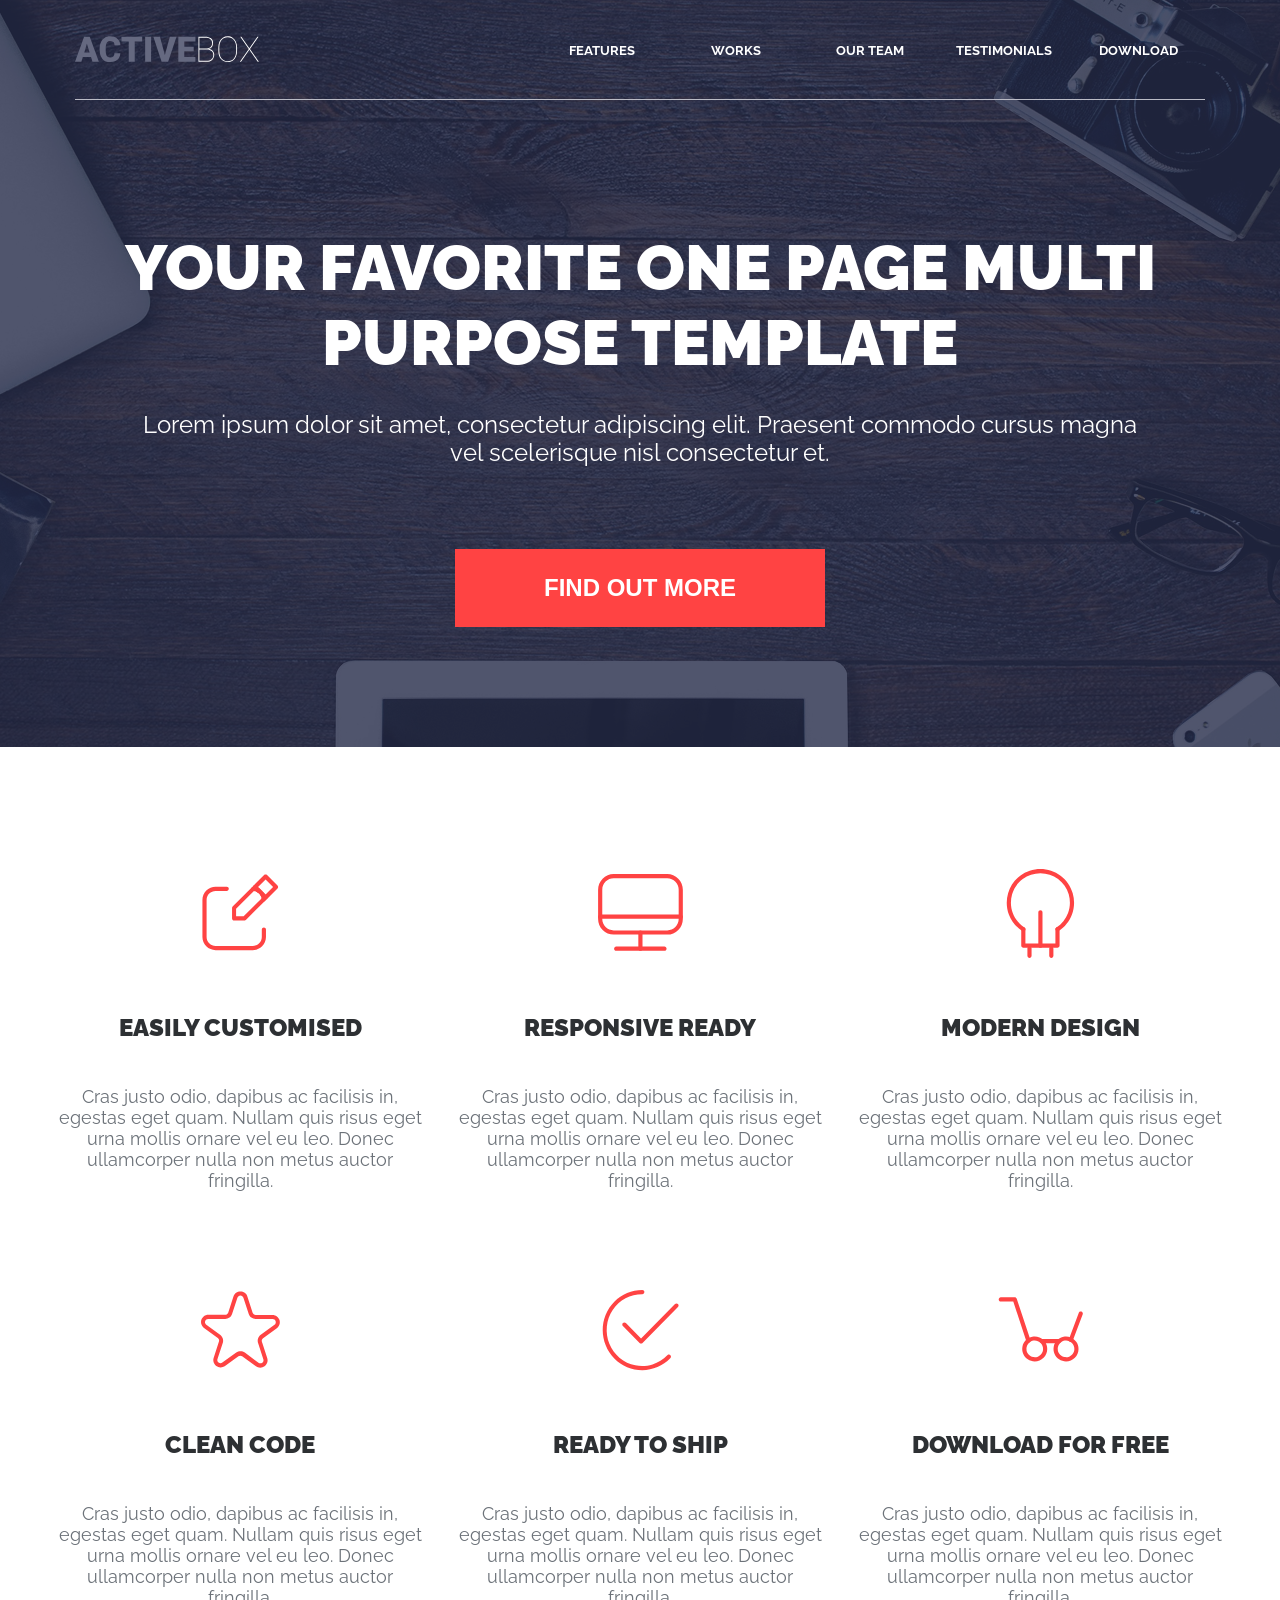
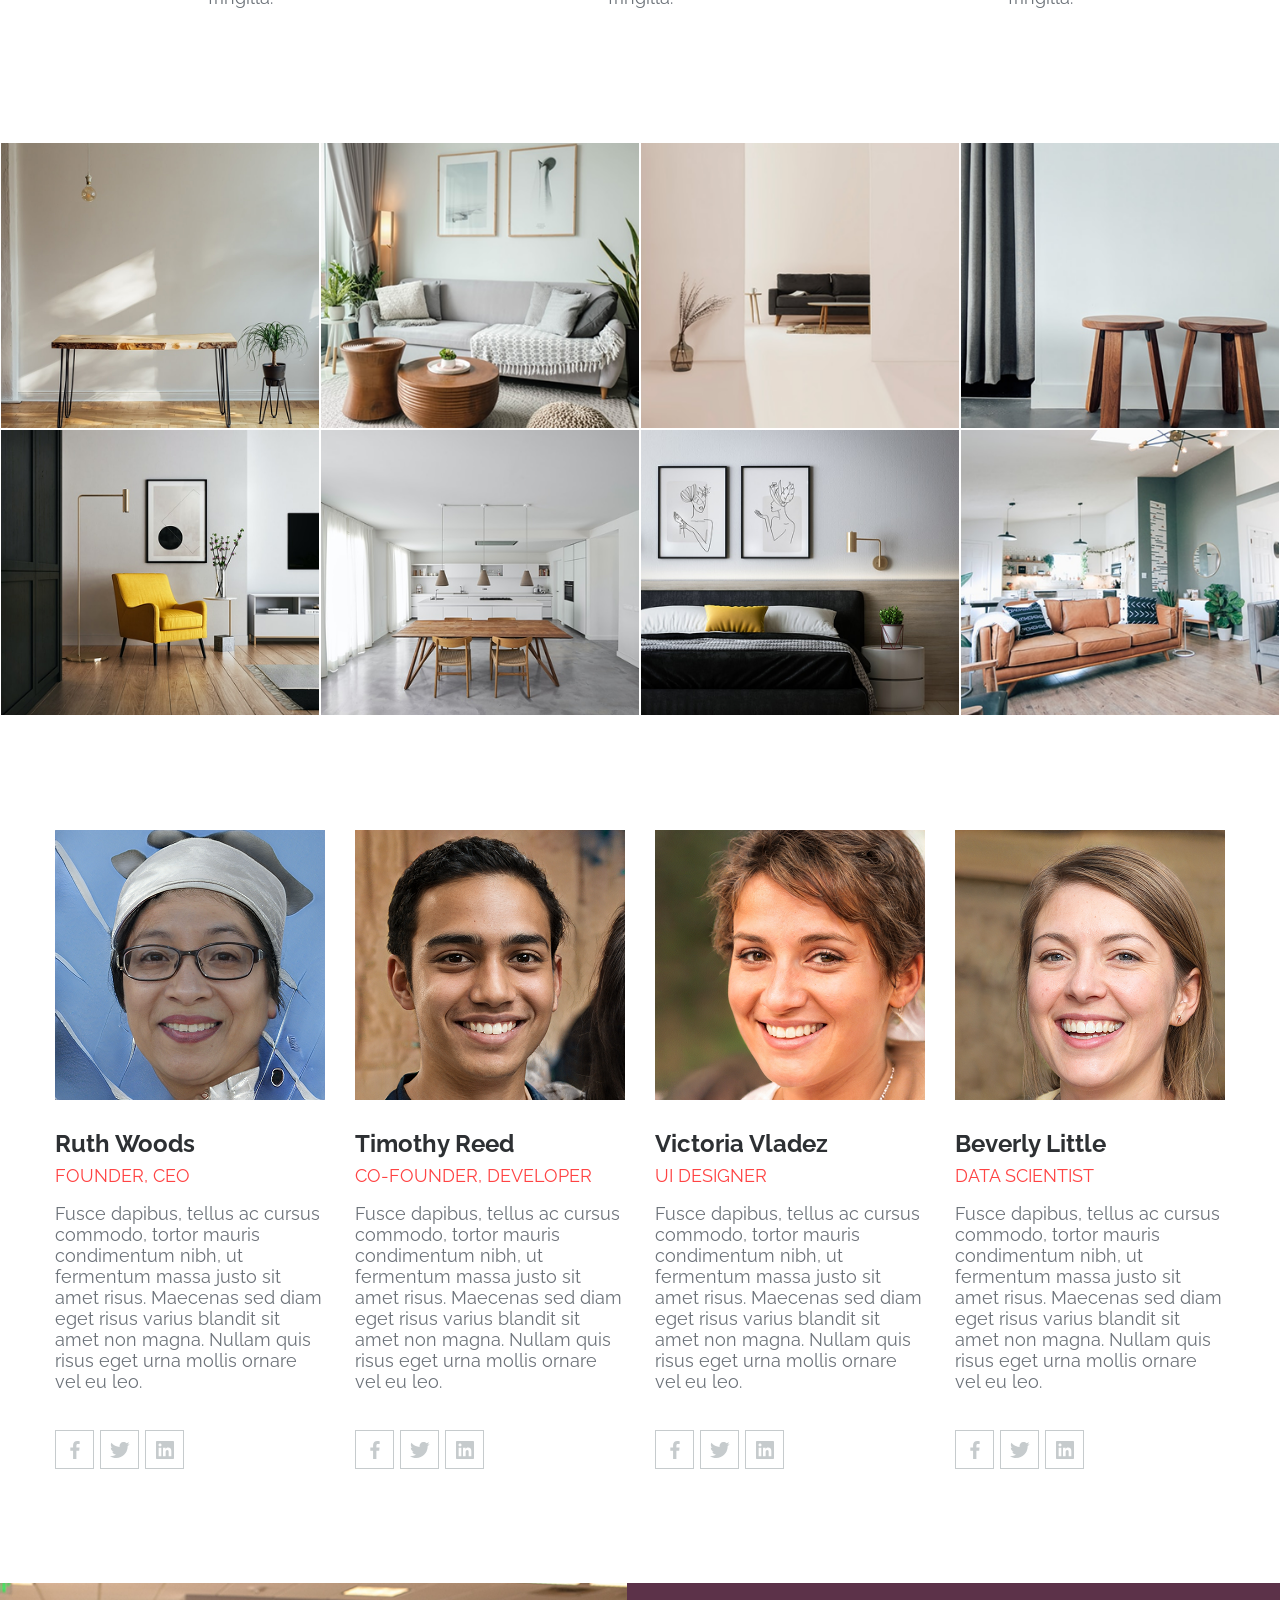
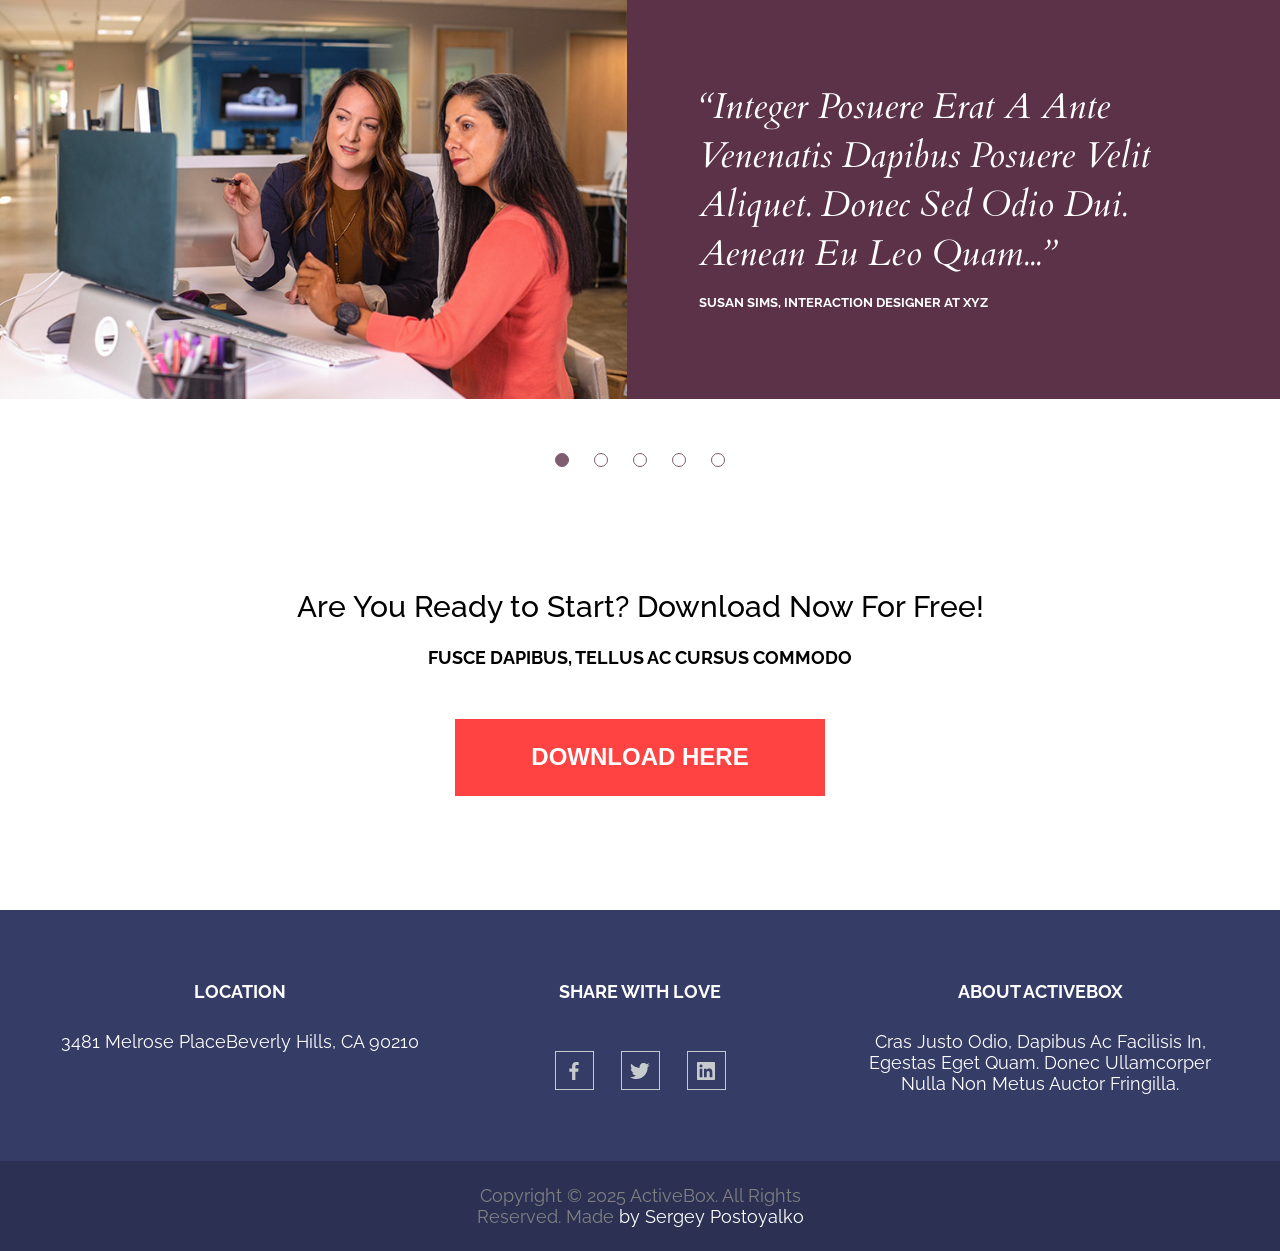
==== commit 0cf8f4fd: "Footer." ====
--- a/index.html
+++ b/index.html
@@ -404,7 +404,7 @@
         </div>
         <div class="footer__credits">
             <div class="footer__credits__text-wrapper">
-                <p class="footer__credits__text">Copyright © 2015 ActiveBox. All Rights ReservedMade with <span>By Kamal Chaneman</span></p>
+                <p class="footer__credits__text">Copyright © 2025 ActiveBox. All Rights Reserved. Made <span>by Sergey Postoyalko</span></p>
             </div>
         </div>
     </footer>
